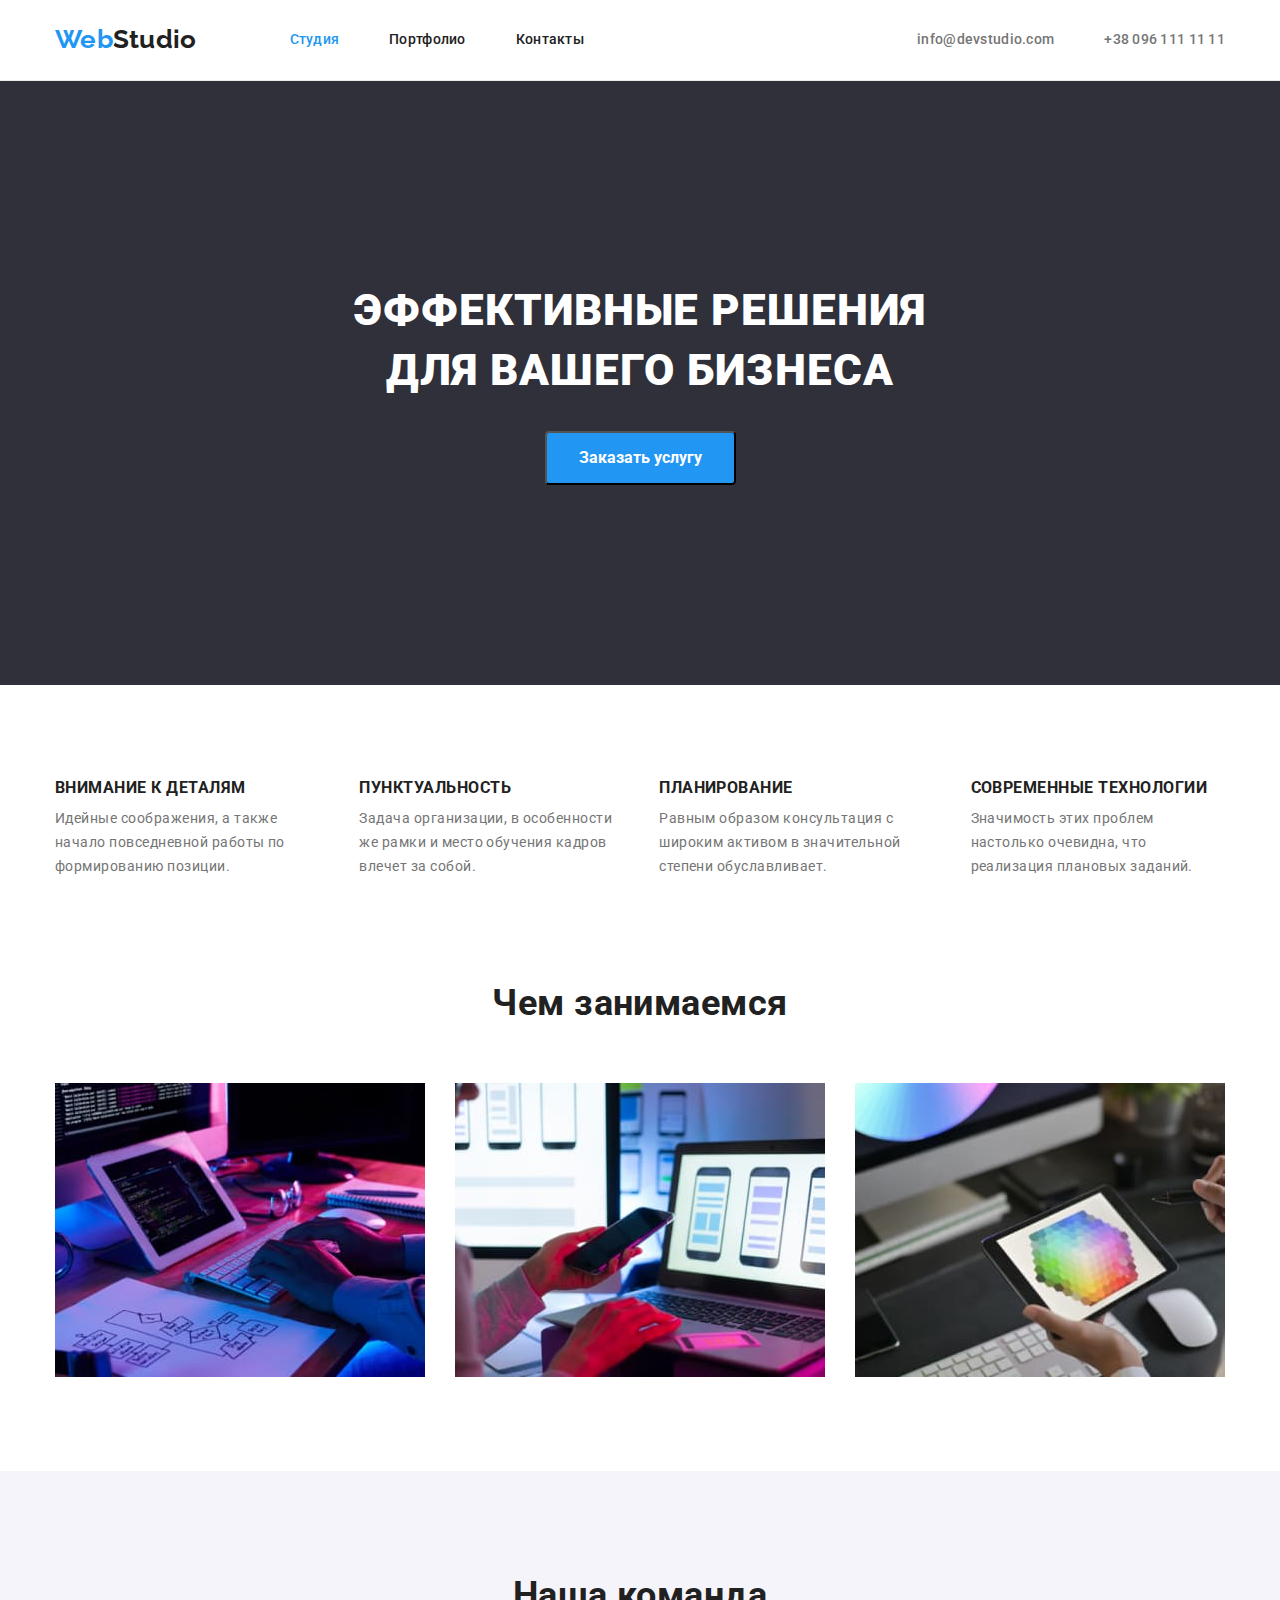
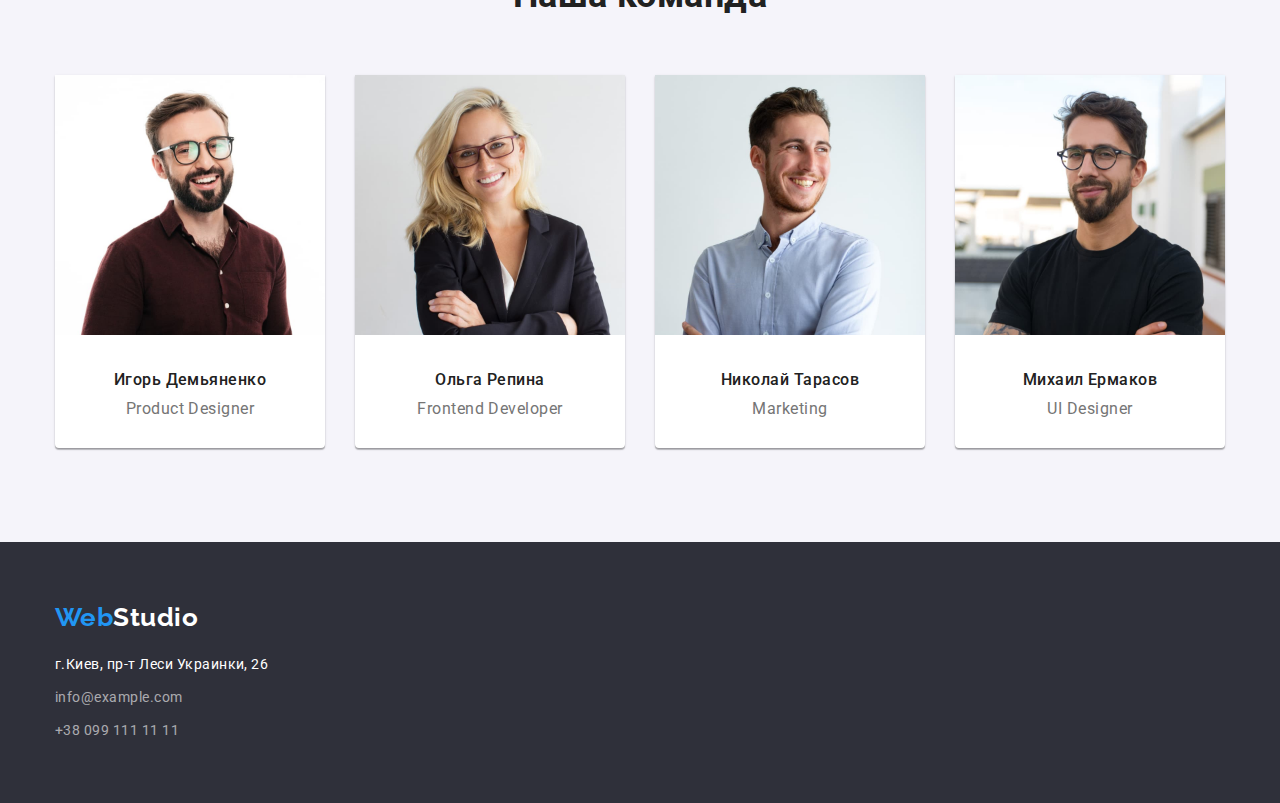
==== index.html @ fd23cfc8 "разметка с дз№3" ====
<!DOCTYPE html>
<html lang="ru">
  <head>
    <meta charset="UTF-8" />
    <meta http-equiv="X-UA-Compatible" content="IE=edge" />
    <meta name="viewport" content="width=device-width, initial-scale=1.0" />
    <title>WebStudio</title>
    <link rel="preconnect" href="https://fonts.googleapis.com" />
    <link rel="preconnect" href="https://fonts.gstatic.com" crossorigin />
    <link
      href="https://fonts.googleapis.com/css2?family=Raleway:wght@700&family=Roboto:wght@400;500;700;900&display=swap"
      rel="stylesheet"
    />
    <link
      rel="stylesheet"
      href="https://cdnjs.cloudflare.com/ajax/libs/modern-normalize/1.0.0/modern-normalize.min.css"
    />
    <link rel="stylesheet" href="./css/styles.css" />
  </head>
  <body>
    <!-- Шапка страницы -->

    <header class="header">
      <div class="container">
        <a class="logo" href="./index.html"><span class="logo-web">Web</span>Studio</a>
        <nav class="site-nav">
          <ul class="flex-list list">
            <li class="site-nav-item">
              <a class="site-nav-link current" href="./index.html">Студия</a>
            </li>
            <li class="site-nav-item">
              <a class="site-nav-link" href="./portfolio.html">Портфолио</a>
            </li>
            <li class="site-nav-item">
              <a class="site-nav-link" href="./contacts.html">Контакты</a>
            </li>
          </ul>
        </nav>
        <ul class="contacts flex-list list">
          <li class="header-contact-item">
            <a class="header-mail" href="mailto:info@devstudio.com">info@devstudio.com</a>
          </li>
          <li class="header-contact-item">
            <a class="header-telephone" href="tel:+380961111111">+38 096 111 11 11</a>
          </li>
        </ul>
      </div>
    </header>

    <!-- Уникальный контент страницы -->
    <main>
      <section class="hero">
        <h1 class="hero-title">Эффективные решения для вашего бизнеса</h1>
        <button class="hero-button" type="button">Заказать услугу</button>
      </section>
      <!-- О компании -->
      <section class="about">
        <div class="container">
          <h2 class="visually-hidden"></h2>
          <ul class="flex-list list">
            <li class="about-item">
              <h3 class="about-title">Внимание к деталям</h3>
              <p class="about-text">
                Идейные соображения, а также начало повседневной работы по формированию позиции.
              </p>
            </li>
            <li class="about-item">
              <h3 class="about-title">Пунктуальность</h3>
              <p class="about-text">
                Задача организации, в особенности же рамки и место обучения кадров влечет за собой.
              </p>
            </li>
            <li class="about-item">
              <h3 class="about-title">Планирование</h3>
              <p class="about-text">
                Равным образом консультация с широким активом в значительной степени обуславливает.
              </p>
            </li>
            <li class="about-item">
              <h3 class="about-title">Современные технологии</h3>
              <p class="about-text">
                Значимость этих проблем настолько очевидна, что реализация плановых заданий.
              </p>
            </li>
          </ul>
        </div>
      </section>
      <!-- Галерея -->
      <section class="galery">
        <div class="container">
          <h2 class="galery-title">Чем занимаемся</h2>
          <ul class="flex-list list">
            <li class="galery-item">
              <img src="./images/1.jpg" alt="Фото написания кода" width="370" />
            </li>
            <li class="galery-item">
              <img src="./images/2.jpg" alt="Фото кросплатформенной оптимизации кода" width="370" />
            </li>
            <li class="galery-item">
              <img src="./images/3.jpg" alt="Фото красочного продукта" width="370" />
            </li>
          </ul>
        </div>
      </section>
      <!-- Команда -->
      <section class="team">
        <div class="container">
          <h2 class="team-title">Наша команда</h2>
          <ul class="flex-list list">
            <li class="team-item">
              <div class="team-container">
                <img
                  class="team-photo"
                  src="./images/4.jpg"
                  alt="Фото Игоря Демьяненко"
                  width="270"
                />
                <h3 class="team-person">Игорь Демьяненко</h3>
                <p class="team-position">Product Designer</p>
              </div>
            </li>
            <li class="team-item">
              <div class="team-container">
                <img class="team-photo" src="./images/5.jpg" alt="Фото Ольги Репиной" width="270" />
                <h3 class="team-person">Ольга Репина</h3>
                <p class="team-position">Frontend Developer</p>
              </div>
            </li>
            <li class="team-item">
              <div class="team-container">
                <img
                  class="team-photo"
                  src="./images/6.jpg"
                  alt="Фото Николая Тарасова"
                  width="270"
                />
                <h3 class="team-person">Николай Тарасов</h3>
                <p class="team-position">Marketing</p>
              </div>
            </li>
            <li class="team-item">
              <div class="team-container">
                <img
                  class="team-photo"
                  src="./images/7.jpg"
                  alt="Фото Михаила Ермакова"
                  width="270"
                />
                <h3 class="team-person">Михаил Ермаков</h3>
                <p class="team-position">UI Designer</p>
              </div>
            </li>
          </ul>
        </div>
      </section>
    </main>
    <!-- Подвал -->
    <footer class="footer">
      <div class="container">
        <a class="logo" href="./index.html"
          ><span class="logo-web">Web</span><span class="logo-footer">Studio</span></a
        >
        <address class="address">
          <p class="location">г.Киев, пр-т Леси Украинки, 26</p>
          <ul class="list">
            <li><a class="footer-mail" href="maialto:info@example.com">info@example.com</a></li>
            <li><a class="footer-telephone" href="tel:+380991111111">+38 099 111 11 11</a></li>
          </ul>
        </address>
      </div>
    </footer>
  </body>
</html>
---- css/styles.css ----
:root {
  --primary-background-color: #ffffff;
  --header-border-color: #ececec;
  --team-background-color: #f5f4fa;
  --hero-color: #2f303a;
  --hero-text-color: #ffffff;
  --hero-button-hover-color: #188ce8;
  --primary-text-color: #212121;
  --secondary-text-color: #757575;
  --action-color: #2196f3;
  --footer-background-color: #2f303a;
  --footer-text-color: #ffffff;
  --footer-contacts-color: rgba(255, 255, 255, 0.6);
  --nav-button-backgroud-color: #f5f4fa;
  --page-nav-shadow-set: 0px 3px 1px rgba(0, 0, 0, 0.1), 0px 1px 2px rgba(0, 0, 0, 0.08),
    0px 2px 2px rgba(0, 0, 0, 0.12);
  --projects-border-color: #eeeeee;
}

/* сброс стилей */
h1,
h2,
h3,
p {
  margin: 0;
}

/* дополнительные общие стили */
.list {
  list-style: none;
  padding: 0;
  margin: 0;
}

.flex-list {
  display: flex;
}

body {
  color: var(--primary-text-color);
  background-color: var(--primary-background-color);
  font-family: "Roboto", sans-serif;
  letter-spacing: 0.03em;
}

/* основной контейнер */
.container {
  width: 1200px;
  padding: 0 15px;
  margin: 0 auto;
}

/* оформление шапки */
.header {
  align-items: center;
  border-bottom: 1px solid var(--header-border-color);
  font-weight: 500;
  font-size: 14px;
  line-height: 1.14;
  letter-spacing: 0.02em;
}

.header .container {
  display: flex;
}

.header .logo {
  display: block;
  padding: 24px 0 25px 0;
  margin-right: 93px;
}
.logo {
  color: var(--primary-text-color);
  font-family: "Raleway", sans-serif;
  font-weight: 700;
  font-size: 26px;
  line-height: 1.19;
  text-decoration: none;
}
.logo-web {
  color: var(--action-color);
}

.site-nav-link {
  display: block;
  padding: 32px 0;
  color: var(--primary-text-color);
  text-decoration: none;
}
.site-nav-item:not(:last-child) {
  margin-right: 50px;
}

.site-nav-link:hover,
.site-nav-link:focus {
  color: var(--action-color);
}

.contacts.list {
  margin-left: auto;
}

.header-contact-item:first-of-type {
  margin-right: 50px;
}
.header-mail,
.header-telephone {
  display: block;
  padding: 32px 0;
  color: var(--secondary-text-color);
  text-decoration: none;
}
.header-mail:hover,
.header-telephone:hover,
.header-mail:focus,
.header-telephone:focus {
  color: var(--action-color);
}

.site-nav .current {
  color: var(--action-color);
}

/* оформление подвала */
.footer {
  padding: 60px 0;
  background-color: var(--footer-background-color);
  font-weight: 400;
  font-size: 14px;
  line-height: 1.71;
  color: var(--footer-text-color);
}

.address {
  display: block;
  font-style: normal;
}

.footer .logo {
  display: block;
  margin-bottom: 20px;
}

.logo-footer {
  color: var(--footer-text-color);
}

.location {
  margin-bottom: 9px;
  color: var(--footer-text-color);
}

.footer li:not(:last-child) {
  margin-bottom: 9px;
}

.footer-mail,
.footer-telephone {
  display: block;
  color: var(--footer-contacts-color);
  text-decoration: none;
}
.footer-mail:hover,
.footer-telephone:hover,
.footer-mail:focus,
.footer-telephone:focus {
  color: var(--action-color);
}

/* оформление студии */
.hero {
  padding: 200px 0;
  text-align: center;
  background-color: var(--hero-color);
  letter-spacing: 0.06em;
}
.hero-title {
  width: 670px;
  margin: 0 auto 30px auto;
  font-weight: 900;
  font-size: 44px;
  line-height: 1.36;
  text-transform: uppercase;
  color: var(--hero-text-color);
}
.hero-button {
  padding: 10px 32px;
  border-radius: 4px;
  font-family: inherit;
  font-weight: 700;
  font-size: 16px;
  line-height: 1.88;
  color: var(--hero-text-color);
  background-color: var(--action-color);
}
.hero-button:hover,
.hero-button:focus {
  background-color: var(--hero-button-hover-color);
}

.about {
  font-size: 14px;
  line-height: 1.14;
  padding: 94px 0;
}

.about-item:not(:last-child) {
  margin-right: 30px;
}

.about-title {
  margin-bottom: 10px;
  text-transform: uppercase;
}
.about-text {
  font-size: 14px;
  line-height: 1.71;
  color: var(--secondary-text-color);
}

.galery {
  padding-bottom: 94px;
}

.galery-title {
  margin-bottom: 50px;
  font-size: 36px;
  line-height: 1.67;
  text-align: center;
}
.galery-item:not(:last-child) {
  margin-right: 30px;
}
.galery img {
  display: block;
  max-width: 100%;
}

.team {
  padding: 94px 0;
  background-color: var(--team-background-color);
}

.team-title {
  margin-bottom: 50px;
  font-size: 36px;
  line-height: 1.67;
  text-align: center;
}

.team-container {
  padding-bottom: 30px;
  box-shadow: 0px 1px 3px rgba(0, 0, 0, 0.12), 0px 1px 1px rgba(0, 0, 0, 0.14),
    0px 2px 1px rgba(0, 0, 0, 0.2);
  border-radius: 0px 0px 4px 4px;
  background-color: var(--primary-background-color);
}
.team-item:not(:last-child) {
  margin-right: 30px;
}
.team-photo {
  margin-bottom: 30px;
}
.team-person {
  margin-bottom: 10px;
  font-weight: 500;
  font-size: 16px;
  line-height: 1.19;
  text-align: center;
}
.team-position {
  font-size: 16px;
  line-height: 1.19;
  text-align: center;
  color: var(--secondary-text-color);
}

/* оформление портфолио */
.visually-hidden {
  position: absolute;
  white-space: nowrap;
  width: 1px;
  height: 1px;
  overflow: hidden;
  border: 0;
  padding: 0;
  clip: rect(0 0 0 0);
  clip-path: inset(50%);
  margin: -1px;
}

.portfolio-filter {
  padding: 94px 0;
}

.page-nav.list {
  justify-content: center;
  margin-bottom: 50px;
}
.page-nav-item:not(:last-child) {
  margin-right: 8px;
}

.page-nav .button {
  padding: 6px 22px;
  height: 38px;
  border-radius: 4px;
  font-family: inherit;
  font-weight: 500;
  font-size: 16px;
  line-height: 1.63;
  background-color: var(--nav-button-backgroud-color);
  text-align: center;
  border: none;
  cursor: pointer;
}
.page-nav .button:hover,
.page-nav .button:focus {
  box-shadow: var(--page-nav-shadow-set);
  background-color: var(--action-color);
  color: var(--primary-background-color);
}
.page-nav .current {
  box-shadow: var(--page-nav-shadow-set);
  background-color: var(--action-color);
  color: var(--primary-background-color);
}

.projects.list {
  flex-wrap: wrap;
  margin-top: -30px;
  margin-left: -30px;
}
.projects-item {
  flex-basis: calc(100% / 3 - 30px);
  margin-left: 30px;
  margin-top: 30px;
  outline: 1px solid var(--projects-border-color);
}

.projects-description {
  padding: 20px 20px;
}

.projects-title {
  font-size: 18px;
  line-height: 2;
  letter-spacing: 0.06em;
}
.projects-text {
  margin-top: 4px;
  font-size: 16px;
  line-height: 1.88;
  color: var(--secondary-text-color);
}
.projects-image {
  display: block;
  width: 100%;
}
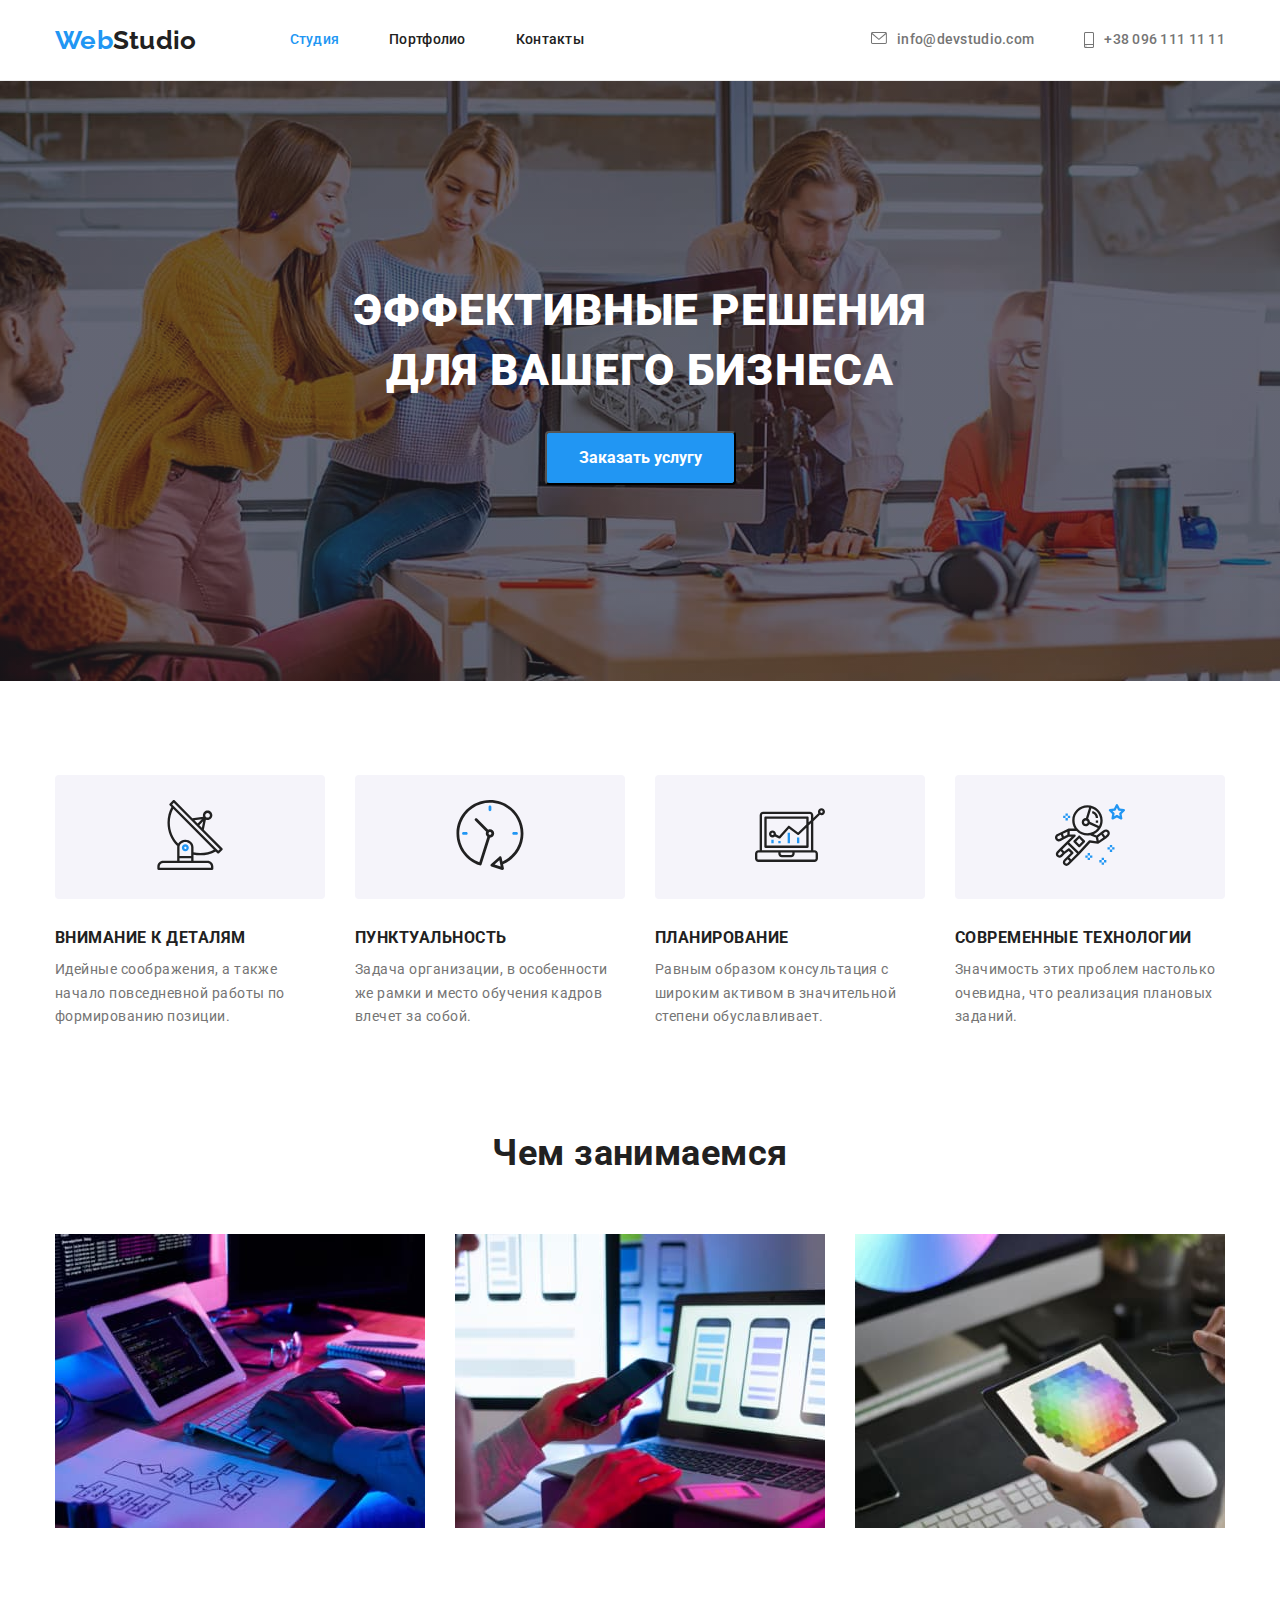
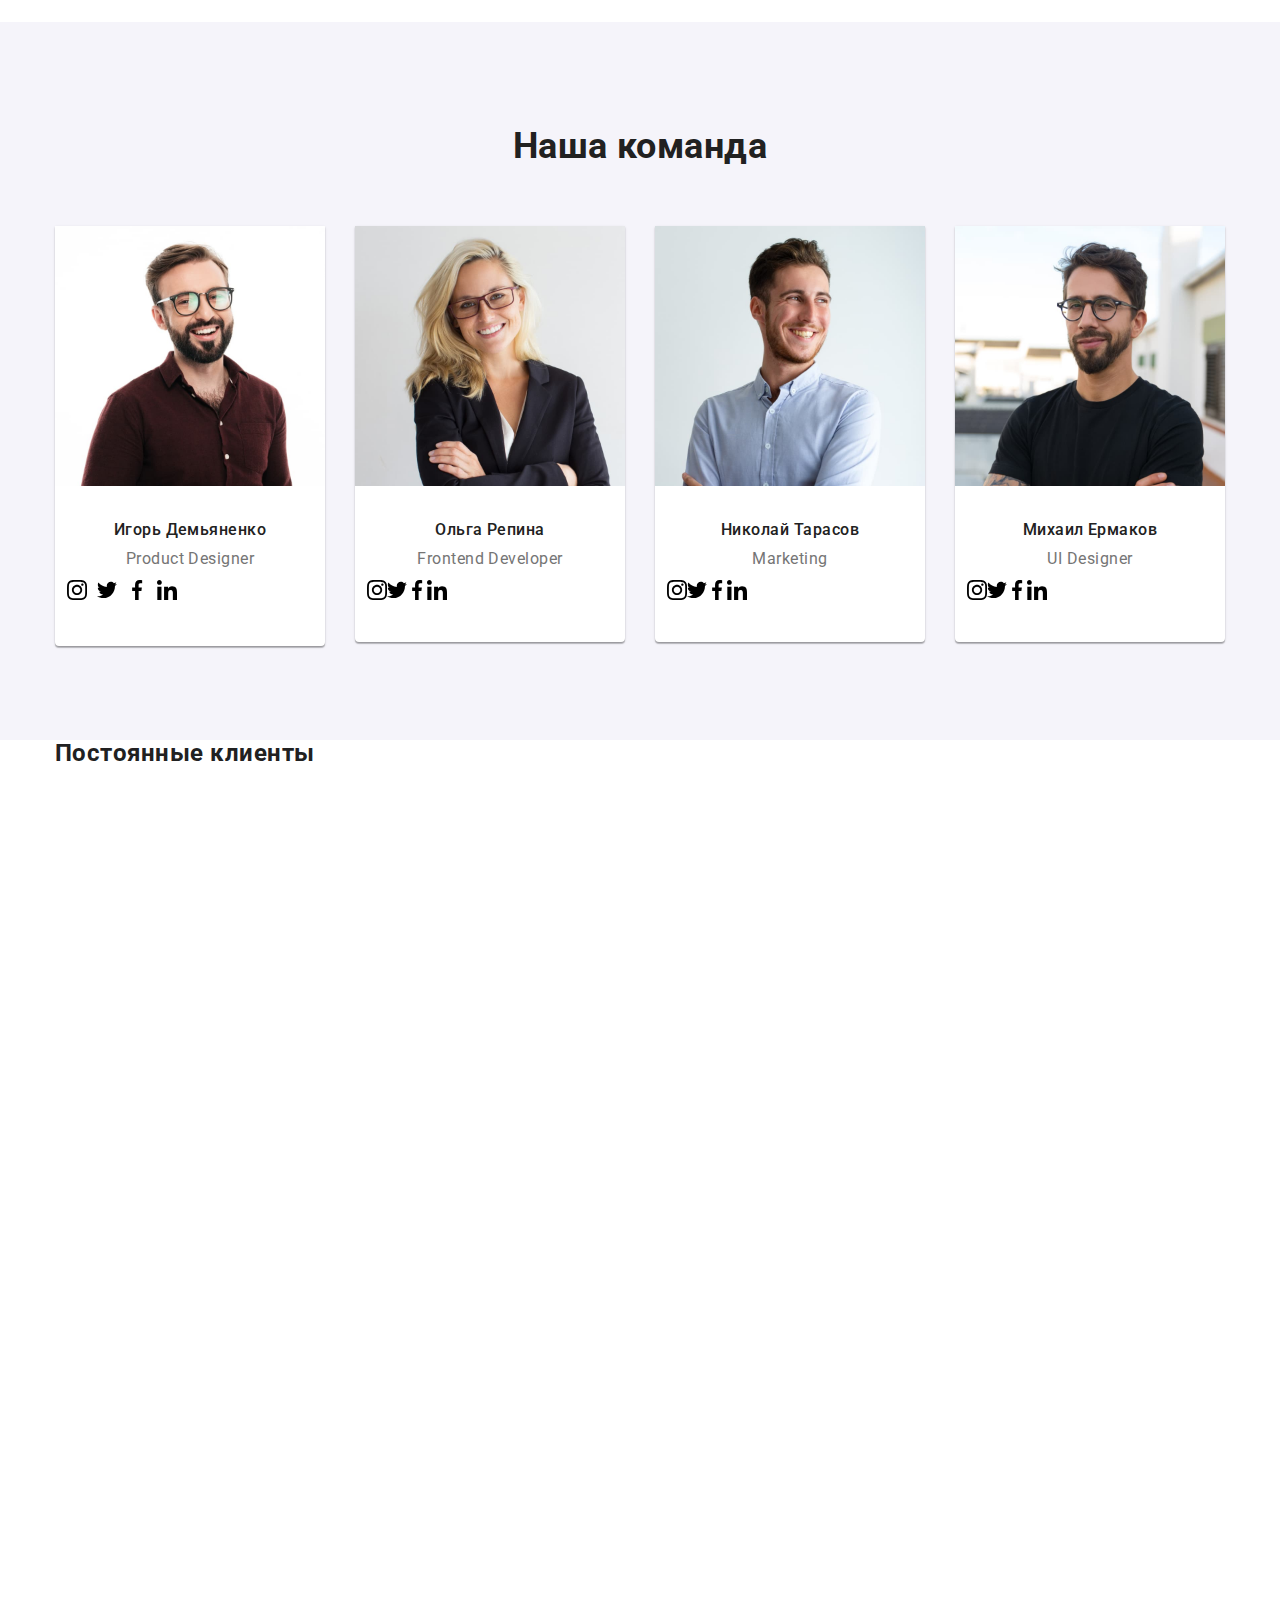
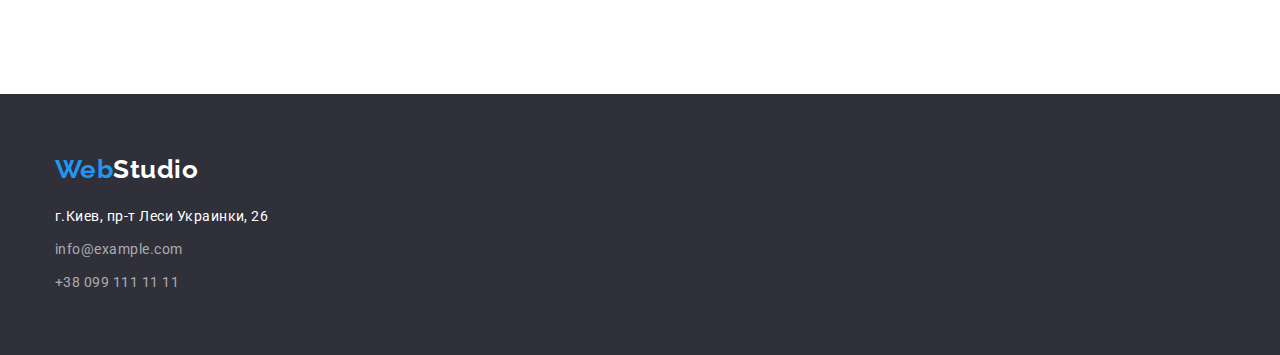
==== commit 1760cc6a: "в процессе" ====
--- a/index.html
+++ b/index.html
@@ -22,26 +22,36 @@
 
     <header class="header">
       <div class="container">
-        <a class="logo" href="./index.html"><span class="logo-web">Web</span>Studio</a>
+        <a class="logo link" href="./index.html"><span class="logo-web">Web</span>Studio</a>
         <nav class="site-nav">
           <ul class="flex-list list">
             <li class="site-nav-item">
-              <a class="site-nav-link current" href="./index.html">Студия</a>
+              <a class="site-nav-link current link" href="./index.html">Студия</a>
             </li>
             <li class="site-nav-item">
-              <a class="site-nav-link" href="./portfolio.html">Портфолио</a>
+              <a class="site-nav-link link" href="./portfolio.html">Портфолио</a>
             </li>
             <li class="site-nav-item">
-              <a class="site-nav-link" href="./contacts.html">Контакты</a>
+              <a class="site-nav-link link" href="./contacts.html">Контакты</a>
             </li>
           </ul>
         </nav>
         <ul class="contacts flex-list list">
-          <li class="header-contact-item">
-            <a class="header-mail" href="mailto:info@devstudio.com">info@devstudio.com</a>
+          <li class="header-contact-item flex-list">
+            <a class="header-mail link" href="mailto:info@devstudio.com">
+              <svg class="mail-icon" width="16px" height="12px">
+                <use href="./images/icons.svg#envelope"></use>
+              </svg>
+              info@devstudio.com</a
+            >
           </li>
-          <li class="header-contact-item">
-            <a class="header-telephone" href="tel:+380961111111">+38 096 111 11 11</a>
+          <li class="header-contact-item flex-list">
+            <a class="header-telephone link" href="tel:+380961111111">
+              <svg class="phone-icon" width="10px" height="16px">
+                <use href="./images/icons.svg#smartphone"></use>
+              </svg>
+              +38 096 111 11 11</a
+            >
           </li>
         </ul>
       </div>
@@ -49,7 +59,7 @@
 
     <!-- Уникальный контент страницы -->
     <main>
-      <section class="hero">
+      <section class="hero overlay">
         <h1 class="hero-title">Эффективные решения для вашего бизнеса</h1>
         <button class="hero-button" type="button">Заказать услугу</button>
       </section>
@@ -59,24 +69,44 @@
           <h2 class="visually-hidden"></h2>
           <ul class="flex-list list">
             <li class="about-item">
+              <div class="about-icon-wrap">
+                <svg class="about-icon" width="70px" height="70px">
+                  <use href="./images/icons.svg#antenna"></use>
+                </svg>
+              </div>
               <h3 class="about-title">Внимание к деталям</h3>
               <p class="about-text">
                 Идейные соображения, а также начало повседневной работы по формированию позиции.
               </p>
             </li>
             <li class="about-item">
+              <div class="about-icon-wrap">
+                <svg class="about-icon" width="70px" height="70px">
+                  <use href="./images/icons.svg#clock"></use>
+                </svg>
+              </div>
               <h3 class="about-title">Пунктуальность</h3>
               <p class="about-text">
                 Задача организации, в особенности же рамки и место обучения кадров влечет за собой.
               </p>
             </li>
             <li class="about-item">
+              <div class="about-icon-wrap">
+                <svg class="about-icon" width="70px" height="70px">
+                  <use href="./images/icons.svg#diagram"></use>
+                </svg>
+              </div>
               <h3 class="about-title">Планирование</h3>
               <p class="about-text">
                 Равным образом консультация с широким активом в значительной степени обуславливает.
               </p>
             </li>
             <li class="about-item">
+              <div class="about-icon-wrap">
+                <svg class="about-icon" width="70px" height="70px">
+                  <use href="./images/icons.svg#astronaut"></use>
+                </svg>
+              </div>
               <h3 class="about-title">Современные технологии</h3>
               <p class="about-text">
                 Значимость этих проблем настолько очевидна, что реализация плановых заданий.
@@ -117,6 +147,28 @@
                 />
                 <h3 class="team-person">Игорь Демьяненко</h3>
                 <p class="team-position">Product Designer</p>
+                <div class="social-links">
+                  <a class="link" href="">
+                    <svg class="social-icon" width="20px" height="20px">
+                      <use href="./images/icons.svg#instagram"></use>
+                    </svg>
+                  </a>
+                  <a class="link" href="">
+                    <svg class="social-icon" width="20px" height="20px">
+                      <use href="./images/icons.svg#twitter"></use>
+                    </svg>
+                  </a>
+                  <a class="link" href="">
+                    <svg class="social-icon" width="20px" height="20px">
+                      <use href="./images/icons.svg#facebook"></use>
+                    </svg>
+                  </a>
+                  <a class="link" href="">
+                    <svg class="social-icon" width="20px" height="20px">
+                      <use href="./images/icons.svg#linkedin"></use>
+                    </svg>
+                  </a>
+                </div>
               </div>
             </li>
             <li class="team-item">
@@ -124,6 +176,20 @@
                 <img class="team-photo" src="./images/5.jpg" alt="Фото Ольги Репиной" width="270" />
                 <h3 class="team-person">Ольга Репина</h3>
                 <p class="team-position">Frontend Developer</p>
+                <div class="social-links">
+                  <svg class="social-icon" width="20px" height="20px">
+                    <use href="./images/icons.svg#instagram"></use>
+                  </svg>
+                  <svg class="social-icon" width="20px" height="20px">
+                    <use href="./images/icons.svg#twitter"></use>
+                  </svg>
+                  <svg class="social-icon" width="20px" height="20px">
+                    <use href="./images/icons.svg#facebook"></use>
+                  </svg>
+                  <svg class="social-icon" width="20px" height="20px">
+                    <use href="./images/icons.svg#linkedin"></use>
+                  </svg>
+                </div>
               </div>
             </li>
             <li class="team-item">
@@ -136,6 +202,20 @@
                 />
                 <h3 class="team-person">Николай Тарасов</h3>
                 <p class="team-position">Marketing</p>
+                <div class="social-links">
+                  <svg class="social-icon" width="20px" height="20px">
+                    <use href="./images/icons.svg#instagram"></use>
+                  </svg>
+                  <svg class="social-icon" width="20px" height="20px">
+                    <use href="./images/icons.svg#twitter"></use>
+                  </svg>
+                  <svg class="social-icon" width="20px" height="20px">
+                    <use href="./images/icons.svg#facebook"></use>
+                  </svg>
+                  <svg class="social-icon" width="20px" height="20px">
+                    <use href="./images/icons.svg#linkedin"></use>
+                  </svg>
+                </div>
               </div>
             </li>
             <li class="team-item">
@@ -148,7 +228,58 @@
                 />
                 <h3 class="team-person">Михаил Ермаков</h3>
                 <p class="team-position">UI Designer</p>
-              </div>
+                <div class="social-links">
+                  <svg class="social-icon" width="20px" height="20px">
+                    <use href="./images/icons.svg#instagram"></use>
+                  </svg>
+                  <svg class="social-icon" width="20px" height="20px">
+                    <use href="./images/icons.svg#twitter"></use>
+                  </svg>
+                  <svg class="social-icon" width="20px" height="20px">
+                    <use href="./images/icons.svg#facebook"></use>
+                  </svg>
+                  <svg class="social-icon" width="20px" height="20px">
+                    <use href="./images/icons.svg#linkedin"></use>
+                  </svg>
+                </div>
+              </div>
+            </li>
+          </ul>
+        </div>
+      </section>
+      <section class="clients">
+        <div class="container">
+          <h2 class="clients-title">Постоянные клиенты</h2>
+          <ul class="clients-list list">
+            <li class="clients-item">
+              <svg class="clients-icon">
+                <use href="./images/icons.svg"></use>
+              </svg>
+            </li>
+            <li class="clients-item">
+              <svg class="clients-icon">
+                <use href="./images/icons.svg"></use>
+              </svg>
+            </li>
+            <li class="clients-item">
+              <svg class="clients-icon">
+                <use href="./images/icons.svg"></use>
+              </svg>
+            </li>
+            <li class="clients-item">
+              <svg class="clients-icon">
+                <use href="./images/icons.svg"></use>
+              </svg>
+            </li>
+            <li class="clients-item">
+              <svg class="clients-icon">
+                <use href="./images/icons.svg"></use>
+              </svg>
+            </li>
+            <li class="clients-item">
+              <svg class="clients-icon">
+                <use href="./images/icons.svg"></use>
+              </svg>
             </li>
           </ul>
         </div>
@@ -157,14 +288,16 @@
     <!-- Подвал -->
     <footer class="footer">
       <div class="container">
-        <a class="logo" href="./index.html"
+        <a class="logo link" href="./index.html"
           ><span class="logo-web">Web</span><span class="logo-footer">Studio</span></a
         >
         <address class="address">
           <p class="location">г.Киев, пр-т Леси Украинки, 26</p>
           <ul class="list">
-            <li><a class="footer-mail" href="maialto:info@example.com">info@example.com</a></li>
-            <li><a class="footer-telephone" href="tel:+380991111111">+38 099 111 11 11</a></li>
+            <li>
+              <a class="footer-mail link" href="maialto:info@example.com">info@example.com</a>
+            </li>
+            <li><a class="footer-telephone link" href="tel:+380991111111">+38 099 111 11 11</a></li>
           </ul>
         </address>
       </div>
--- a/css/styles.css
+++ b/css/styles.css
@@ -3,6 +3,7 @@
   --header-border-color: #ececec;
   --team-background-color: #f5f4fa;
   --hero-color: #2f303a;
+  --hero-overlay-color: rgba(47, 48, 58, 0.4);
   --hero-text-color: #ffffff;
   --hero-button-hover-color: #188ce8;
   --primary-text-color: #212121;
@@ -14,7 +15,11 @@
   --nav-button-backgroud-color: #f5f4fa;
   --page-nav-shadow-set: 0px 3px 1px rgba(0, 0, 0, 0.1), 0px 1px 2px rgba(0, 0, 0, 0.08),
     0px 2px 2px rgba(0, 0, 0, 0.12);
+  --portfolio-shadow-set: 0px 1px 1px rgba(0, 0, 0, 0.12), 0px 4px 4px rgba(0, 0, 0, 0.06),
+    1px 4px 6px rgba(0, 0, 0, 0.16);
   --projects-border-color: #eeeeee;
+  --team-shadow-set: 0px 1px 3px rgba(0, 0, 0, 0.12), 0px 1px 1px rgba(0, 0, 0, 0.14),
+    0px 2px 1px rgba(0, 0, 0, 0.2);
 }
 
 /* сброс стилей */
@@ -34,6 +39,18 @@
 
 .flex-list {
   display: flex;
+}
+
+.link {
+  text-decoration: none;
+}
+
+.social-links {
+  display: flex;
+  padding: 12px;
+}
+.social-links > .link:not(:last-child) {
+  margin-right: 10px;
 }
 
 body {
@@ -62,11 +79,11 @@
 
 .header .container {
   display: flex;
+  align-items: center;
 }
 
 .header .logo {
   display: block;
-  padding: 24px 0 25px 0;
   margin-right: 93px;
 }
 .logo {
@@ -75,7 +92,6 @@
   font-weight: 700;
   font-size: 26px;
   line-height: 1.19;
-  text-decoration: none;
 }
 .logo-web {
   color: var(--action-color);
@@ -85,7 +101,6 @@
   display: block;
   padding: 32px 0;
   color: var(--primary-text-color);
-  text-decoration: none;
 }
 .site-nav-item:not(:last-child) {
   margin-right: 50px;
@@ -98,6 +113,7 @@
 
 .contacts.list {
   margin-left: auto;
+  display: flex;
 }
 
 .header-contact-item:first-of-type {
@@ -105,16 +121,25 @@
 }
 .header-mail,
 .header-telephone {
-  display: block;
+  display: flex;
   padding: 32px 0;
   color: var(--secondary-text-color);
-  text-decoration: none;
-}
+}
+
 .header-mail:hover,
 .header-telephone:hover,
 .header-mail:focus,
 .header-telephone:focus {
   color: var(--action-color);
+  fill: var(--action-color);
+}
+.mail-icon {
+  margin-right: 10px;
+  fill: var(--secondary-text-color);
+}
+.phone-icon {
+  margin-right: 10px;
+  fill: var(--secondary-text-color);
 }
 
 .site-nav .current {
@@ -158,7 +183,6 @@
 .footer-telephone {
   display: block;
   color: var(--footer-contacts-color);
-  text-decoration: none;
 }
 .footer-mail:hover,
 .footer-telephone:hover,
@@ -174,6 +198,17 @@
   background-color: var(--hero-color);
   letter-spacing: 0.06em;
 }
+
+.overlay {
+  max-width: 1600px;
+  height: 600px;
+  background-image: linear-gradient(to top, var(--hero-overlay-color), var(--hero-overlay-color)),
+    url(../images/hero-img.jpg);
+  background-repeat: no-repeat;
+  background-size: cover;
+  background-position: center;
+}
+
 .hero-title {
   width: 670px;
   margin: 0 auto 30px auto;
@@ -208,6 +243,12 @@
   margin-right: 30px;
 }
 
+.about-icon-wrap {
+  padding: 25px 100px;
+  background-color: var(--nav-button-backgroud-color);
+  border-radius: 4px;
+  margin-bottom: 30px;
+}
 .about-title {
   margin-bottom: 10px;
   text-transform: uppercase;
@@ -250,10 +291,9 @@
 
 .team-container {
   padding-bottom: 30px;
-  box-shadow: 0px 1px 3px rgba(0, 0, 0, 0.12), 0px 1px 1px rgba(0, 0, 0, 0.14),
-    0px 2px 1px rgba(0, 0, 0, 0.2);
   border-radius: 0px 0px 4px 4px;
   background-color: var(--primary-background-color);
+  box-shadow: var(--team-shadow-set);
 }
 .team-item:not(:last-child) {
   margin-right: 30px;
@@ -273,6 +313,10 @@
   line-height: 1.19;
   text-align: center;
   color: var(--secondary-text-color);
+}
+
+.social-links .link {
+  display: block;
 }
 
 /* оформление портфолио */
@@ -337,6 +381,10 @@
   margin-top: 30px;
   outline: 1px solid var(--projects-border-color);
 }
+.projects-item:hover,
+.projects-item:focus {
+  box-shadow: var(--portfolio-shadow-set);
+}
 
 .projects-description {
   padding: 20px 20px;
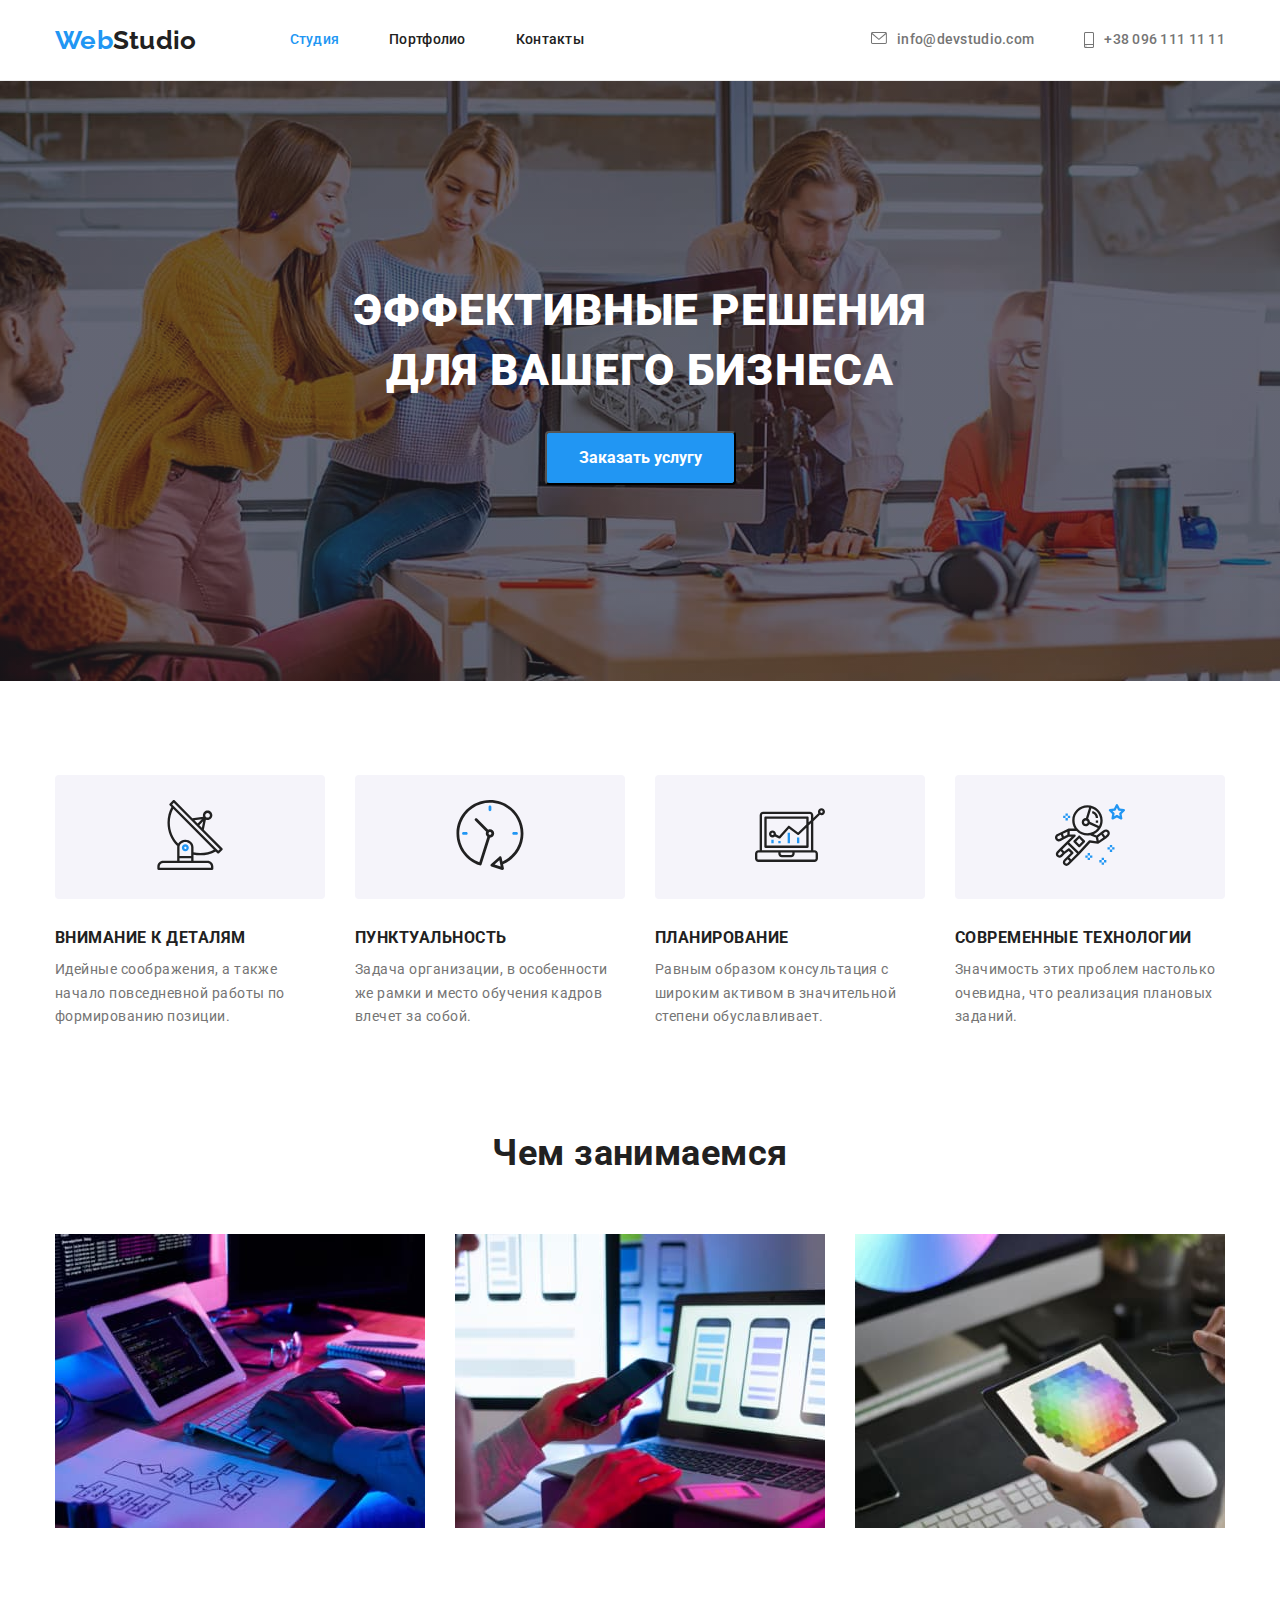
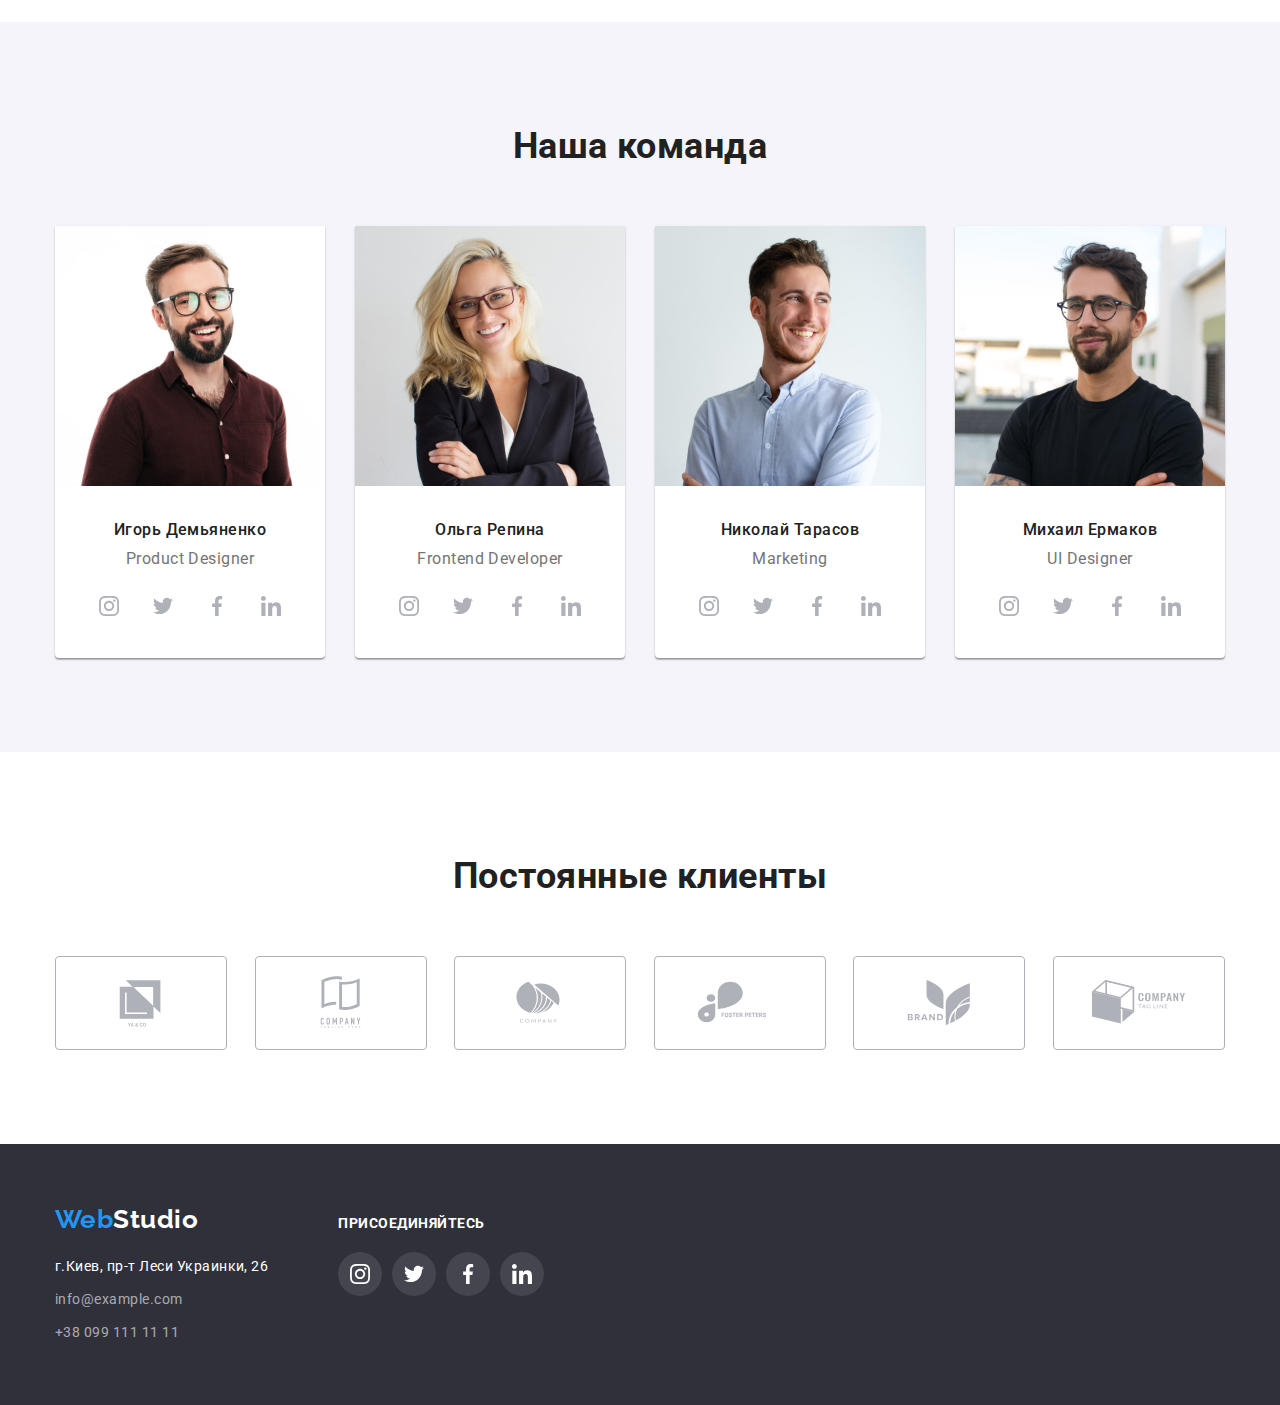
==== commit 74fa4918: "пора бы поспать)" ====
--- a/index.html
+++ b/index.html
@@ -147,23 +147,23 @@
                 />
                 <h3 class="team-person">Игорь Демьяненко</h3>
                 <p class="team-position">Product Designer</p>
-                <div class="social-links">
-                  <a class="link" href="">
+                <div class="socials">
+                  <a class="social-link link" href="">
                     <svg class="social-icon" width="20px" height="20px">
                       <use href="./images/icons.svg#instagram"></use>
                     </svg>
                   </a>
-                  <a class="link" href="">
+                  <a class="social-link link" href="">
                     <svg class="social-icon" width="20px" height="20px">
                       <use href="./images/icons.svg#twitter"></use>
                     </svg>
                   </a>
-                  <a class="link" href="">
+                  <a class="social-link link" href="">
                     <svg class="social-icon" width="20px" height="20px">
                       <use href="./images/icons.svg#facebook"></use>
                     </svg>
                   </a>
-                  <a class="link" href="">
+                  <a class="social-link link" href="">
                     <svg class="social-icon" width="20px" height="20px">
                       <use href="./images/icons.svg#linkedin"></use>
                     </svg>
@@ -176,19 +176,27 @@
                 <img class="team-photo" src="./images/5.jpg" alt="Фото Ольги Репиной" width="270" />
                 <h3 class="team-person">Ольга Репина</h3>
                 <p class="team-position">Frontend Developer</p>
-                <div class="social-links">
-                  <svg class="social-icon" width="20px" height="20px">
-                    <use href="./images/icons.svg#instagram"></use>
-                  </svg>
-                  <svg class="social-icon" width="20px" height="20px">
-                    <use href="./images/icons.svg#twitter"></use>
-                  </svg>
-                  <svg class="social-icon" width="20px" height="20px">
-                    <use href="./images/icons.svg#facebook"></use>
-                  </svg>
-                  <svg class="social-icon" width="20px" height="20px">
-                    <use href="./images/icons.svg#linkedin"></use>
-                  </svg>
+                <div class="socials">
+                  <a class="social-link link" href="">
+                    <svg class="social-icon" width="20px" height="20px">
+                      <use href="./images/icons.svg#instagram"></use>
+                    </svg>
+                  </a>
+                  <a class="social-link link" href="">
+                    <svg class="social-icon" width="20px" height="20px">
+                      <use href="./images/icons.svg#twitter"></use>
+                    </svg>
+                  </a>
+                  <a class="social-link link" href="">
+                    <svg class="social-icon" width="20px" height="20px">
+                      <use href="./images/icons.svg#facebook"></use>
+                    </svg>
+                  </a>
+                  <a class="social-link link" href="">
+                    <svg class="social-icon" width="20px" height="20px">
+                      <use href="./images/icons.svg#linkedin"></use>
+                    </svg>
+                  </a>
                 </div>
               </div>
             </li>
@@ -202,19 +210,27 @@
                 />
                 <h3 class="team-person">Николай Тарасов</h3>
                 <p class="team-position">Marketing</p>
-                <div class="social-links">
-                  <svg class="social-icon" width="20px" height="20px">
-                    <use href="./images/icons.svg#instagram"></use>
-                  </svg>
-                  <svg class="social-icon" width="20px" height="20px">
-                    <use href="./images/icons.svg#twitter"></use>
-                  </svg>
-                  <svg class="social-icon" width="20px" height="20px">
-                    <use href="./images/icons.svg#facebook"></use>
-                  </svg>
-                  <svg class="social-icon" width="20px" height="20px">
-                    <use href="./images/icons.svg#linkedin"></use>
-                  </svg>
+                <div class="socials">
+                  <a class="social-link link" href="">
+                    <svg class="social-icon" width="20px" height="20px">
+                      <use href="./images/icons.svg#instagram"></use>
+                    </svg>
+                  </a>
+                  <a class="social-link link" href="">
+                    <svg class="social-icon" width="20px" height="20px">
+                      <use href="./images/icons.svg#twitter"></use>
+                    </svg>
+                  </a>
+                  <a class="social-link link" href="">
+                    <svg class="social-icon" width="20px" height="20px">
+                      <use href="./images/icons.svg#facebook"></use>
+                    </svg>
+                  </a>
+                  <a class="social-link link" href="">
+                    <svg class="social-icon" width="20px" height="20px">
+                      <use href="./images/icons.svg#linkedin"></use>
+                    </svg>
+                  </a>
                 </div>
               </div>
             </li>
@@ -228,21 +244,28 @@
                 />
                 <h3 class="team-person">Михаил Ермаков</h3>
                 <p class="team-position">UI Designer</p>
-                <div class="social-links">
-                  <svg class="social-icon" width="20px" height="20px">
-                    <use href="./images/icons.svg#instagram"></use>
-                  </svg>
-                  <svg class="social-icon" width="20px" height="20px">
-                    <use href="./images/icons.svg#twitter"></use>
-                  </svg>
-                  <svg class="social-icon" width="20px" height="20px">
-                    <use href="./images/icons.svg#facebook"></use>
-                  </svg>
-                  <svg class="social-icon" width="20px" height="20px">
-                    <use href="./images/icons.svg#linkedin"></use>
-                  </svg>
+                <div class="socials">
+                  <a class="social-link link" href="">
+                    <svg class="social-icon" width="20px" height="20px">
+                      <use href="./images/icons.svg#instagram"></use>
+                    </svg>
+                  </a>
+                  <a class="social-link link" href="">
+                    <svg class="social-icon" width="20px" height="20px">
+                      <use href="./images/icons.svg#twitter"></use>
+                    </svg>
+                  </a>
+                  <a class="social-link link" href="">
+                    <svg class="social-icon" width="20px" height="20px">
+                      <use href="./images/icons.svg#facebook"></use>
+                    </svg>
+                  </a>
+                  <a class="social-link link" href="">
+                    <svg class="social-icon" width="20px" height="20px">
+                      <use href="./images/icons.svg#linkedin"></use>
+                    </svg>
+                  </a>
                 </div>
-              </div>
             </li>
           </ul>
         </div>
@@ -252,33 +275,33 @@
           <h2 class="clients-title">Постоянные клиенты</h2>
           <ul class="clients-list list">
             <li class="clients-item">
-              <svg class="clients-icon">
-                <use href="./images/icons.svg"></use>
-              </svg>
-            </li>
-            <li class="clients-item">
-              <svg class="clients-icon">
-                <use href="./images/icons.svg"></use>
-              </svg>
-            </li>
-            <li class="clients-item">
-              <svg class="clients-icon">
-                <use href="./images/icons.svg"></use>
-              </svg>
-            </li>
-            <li class="clients-item">
-              <svg class="clients-icon">
-                <use href="./images/icons.svg"></use>
-              </svg>
-            </li>
-            <li class="clients-item">
-              <svg class="clients-icon">
-                <use href="./images/icons.svg"></use>
-              </svg>
-            </li>
-            <li class="clients-item">
-              <svg class="clients-icon">
-                <use href="./images/icons.svg"></use>
+              <svg class="clients-icon" width="106px" height="60px">
+                <use href="./images/icons.svg#logo1"></use>
+              </svg>
+            </li>
+            <li class="clients-item">
+              <svg class="clients-icon" width="106px" height="60px">
+                <use href="./images/icons.svg#logo2"></use>
+              </svg>
+            </li>
+            <li class="clients-item">
+              <svg class="clients-icon" width="106px" height="60px">
+                <use href="./images/icons.svg#logo3"></use>
+              </svg>
+            </li>
+            <li class="clients-item">
+              <svg class="clients-icon" width="106px" height="60px">
+                <use href="./images/icons.svg#logo4"></use>
+              </svg>
+            </li>
+            <li class="clients-item">
+              <svg class="clients-icon" width="106px" height="60px">
+                <use href="./images/icons.svg#logo5"></use>
+              </svg>
+            </li>
+            <li class="clients-item">
+              <svg class="clients-icon" width="106px" height="60px">
+                <use href="./images/icons.svg#logo6"></use>
               </svg>
             </li>
           </ul>
@@ -288,7 +311,8 @@
     <!-- Подвал -->
     <footer class="footer">
       <div class="container">
-        <a class="logo link" href="./index.html"
+        <div class="address-container">
+         <a class="logo link" href="./index.html"
           ><span class="logo-web">Web</span><span class="logo-footer">Studio</span></a
         >
         <address class="address">
@@ -300,6 +324,32 @@
             <li><a class="footer-telephone link" href="tel:+380991111111">+38 099 111 11 11</a></li>
           </ul>
         </address>
+        </div>
+        <div class="join">
+          <h2 class="join-title">присоединяйтесь</h2>
+            <div class="socials">
+            <a class="social-link link" href="">
+              <svg class="social-icon" width="20px" height="20px">
+                <use href="./images/icons.svg#instagram"></use>
+              </svg>
+            </a>
+            <a class="social-link link" href="">
+              <svg class="social-icon" width="20px" height="20px">
+                <use href="./images/icons.svg#twitter"></use>
+              </svg>
+            </a>
+            <a class="social-link link" href="">
+              <svg class="social-icon" width="20px" height="20px">
+                <use href="./images/icons.svg#facebook"></use>
+              </svg>
+            </a>
+            <a class="social-link link" href="">
+              <svg class="social-icon" width="20px" height="20px">
+                <use href="./images/icons.svg#linkedin"></use>
+              </svg>
+            </a>
+          </div>
+        </div>
       </div>
     </footer>
   </body>
--- a/css/styles.css
+++ b/css/styles.css
@@ -6,12 +6,15 @@
   --hero-overlay-color: rgba(47, 48, 58, 0.4);
   --hero-text-color: #ffffff;
   --hero-button-hover-color: #188ce8;
+  --svg-links-color: #afb1b8;
+  --link-shadow-set: 0px 4px 4px rgba(0, 0, 0, 0.25);
   --primary-text-color: #212121;
   --secondary-text-color: #757575;
   --action-color: #2196f3;
   --footer-background-color: #2f303a;
   --footer-text-color: #ffffff;
   --footer-contacts-color: rgba(255, 255, 255, 0.6);
+  --footer-link-color: rgba(255, 255, 255, 0.1);
   --nav-button-backgroud-color: #f5f4fa;
   --page-nav-shadow-set: 0px 3px 1px rgba(0, 0, 0, 0.1), 0px 1px 2px rgba(0, 0, 0, 0.08),
     0px 2px 2px rgba(0, 0, 0, 0.12);
@@ -45,11 +48,16 @@
   text-decoration: none;
 }
 
-.social-links {
+.socials {
+  display: flex;
+  justify-content: center;
+}
+.social-link {
   display: flex;
   padding: 12px;
-}
-.social-links > .link:not(:last-child) {
+  border-radius: 50%;
+}
+.social-link:not(:last-child) {
   margin-right: 10px;
 }
 
@@ -124,6 +132,7 @@
   display: flex;
   padding: 32px 0;
   color: var(--secondary-text-color);
+  fill: var(--secondary-text-color);
 }
 
 .header-mail:hover,
@@ -133,13 +142,9 @@
   color: var(--action-color);
   fill: var(--action-color);
 }
-.mail-icon {
-  margin-right: 10px;
-  fill: var(--secondary-text-color);
-}
+.mail-icon,
 .phone-icon {
   margin-right: 10px;
-  fill: var(--secondary-text-color);
 }
 
 .site-nav .current {
@@ -156,9 +161,17 @@
   color: var(--footer-text-color);
 }
 
+.footer .container {
+  display: flex;
+  align-items: baseline;
+}
+
 .address {
   display: block;
   font-style: normal;
+}
+.address-container {
+  margin-right: 70px;
 }
 
 .footer .logo {
@@ -191,6 +204,22 @@
   color: var(--action-color);
 }
 
+.join-title {
+  margin-bottom: 20px;
+  color: var(--footer-text-color);
+  font-size: 14px;
+  line-height: 1.14;
+  text-transform: uppercase;
+}
+.join .link {
+  border-radius: 50%;
+  fill: var(--primary-background-color);
+  background-color: var(--footer-link-color);
+}
+.join .link:hover,
+.join .link:focus {
+  background-color: var(--action-color);
+}
 /* оформление студии */
 .hero {
   padding: 200px 0;
@@ -309,14 +338,47 @@
   text-align: center;
 }
 .team-position {
+  margin-bottom: 16px;
   font-size: 16px;
   line-height: 1.19;
   text-align: center;
   color: var(--secondary-text-color);
 }
 
-.social-links .link {
-  display: block;
+.team .social-link {
+  fill: var(--svg-links-color);
+}
+
+.team .link:hover,
+.team .link:focus {
+  background-color: var(--action-color);
+  fill: var(--primary-background-color);
+}
+
+.clients {
+  padding: 94px 0;
+}
+.clients-title {
+  font-size: 36px;
+  line-height: 1.67;
+  text-align: center;
+  margin-bottom: 50px;
+}
+.clients-list {
+  display: flex;
+  justify-content: space-between;
+}
+.clients-item {
+  display: flex;
+  padding: 16px 32px;
+  border: 1px solid var(--svg-links-color);
+  border-radius: 4px;
+  fill: var(--svg-links-color);
+}
+.clients-item:hover,
+.clients-item:focus {
+  border-color: var(--action-color);
+  transform: translate(-0.5 2.5);
 }
 
 /* оформление портфолио */
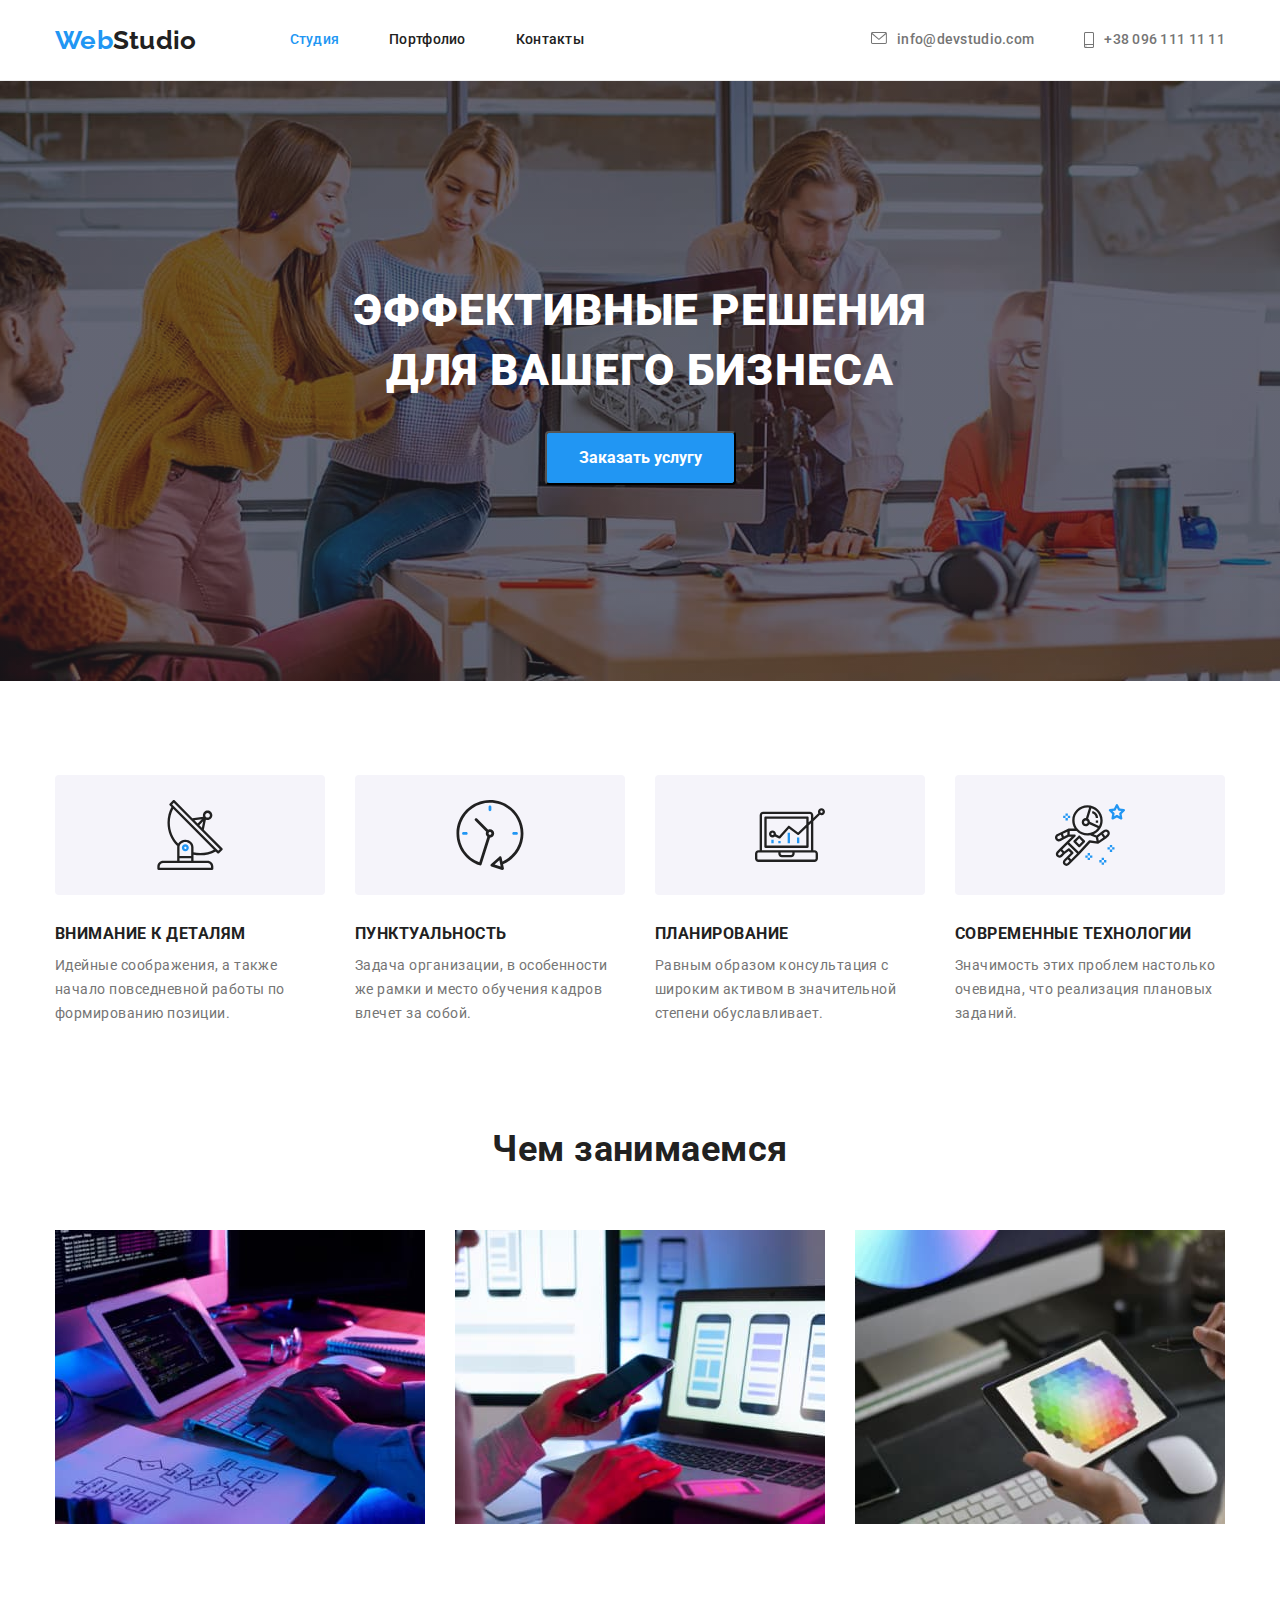
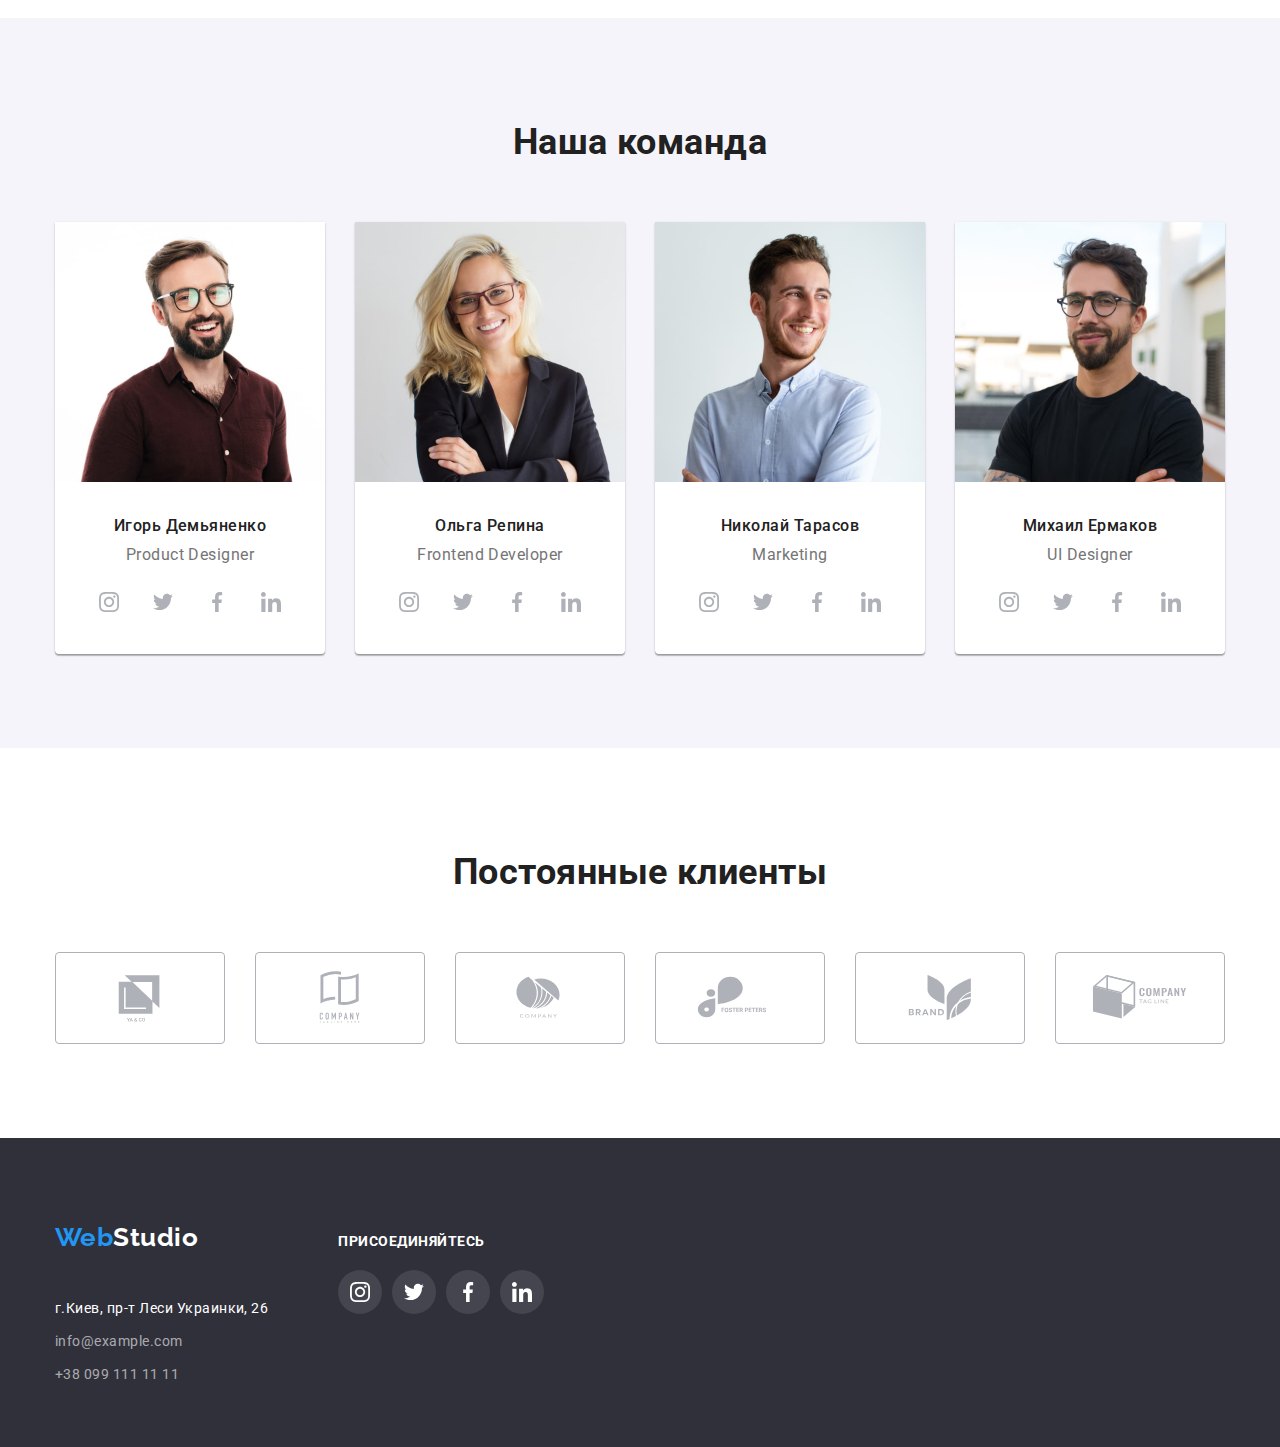
==== commit b4e1332c: "правки после проверки дз" ====
--- a/index.html
+++ b/index.html
@@ -147,57 +147,73 @@
                 />
                 <h3 class="team-person">Игорь Демьяненко</h3>
                 <p class="team-position">Product Designer</p>
-                <div class="socials">
-                  <a class="social-link link" href="">
+                <ul class="socials list">
+                  <li class="socials-item">
+                    <a class="social-link link" href="">
                     <svg class="social-icon" width="20px" height="20px">
                       <use href="./images/icons.svg#instagram"></use>
                     </svg>
+                    </a>
+                  </li>
+                  <li class="socials-item">
+                    <a class="social-link link" href="">
+                    <svg class="social-icon" width="20px" height="20px">
+                      <use href="./images/icons.svg#twitter"></use>
+                    </svg>
+                    </a>
+                  </li>
+                  <li class="socials-item">
+                    <a class="social-link link" href="">
+                    <svg class="social-icon" width="20px" height="20px">
+                      <use href="./images/icons.svg#facebook"></use>
+                    </svg>
                   </a>
-                  <a class="social-link link" href="">
-                    <svg class="social-icon" width="20px" height="20px">
-                      <use href="./images/icons.svg#twitter"></use>
-                    </svg>
-                  </a>
-                  <a class="social-link link" href="">
-                    <svg class="social-icon" width="20px" height="20px">
-                      <use href="./images/icons.svg#facebook"></use>
-                    </svg>
-                  </a>
-                  <a class="social-link link" href="">
+                  </li>
+                  <li class="socials-item">
+                    <a class="social-link link" href="">
                     <svg class="social-icon" width="20px" height="20px">
                       <use href="./images/icons.svg#linkedin"></use>
                     </svg>
-                  </a>
-                </div>
-              </div>
+                    </a>
+                  </li>                      
+                </ul>
+              </di>
             </li>
             <li class="team-item">
               <div class="team-container">
                 <img class="team-photo" src="./images/5.jpg" alt="Фото Ольги Репиной" width="270" />
                 <h3 class="team-person">Ольга Репина</h3>
                 <p class="team-position">Frontend Developer</p>
-                <div class="socials">
-                  <a class="social-link link" href="">
+                <ul class="socials list">
+                  <li class="socials-item">
+                    <a class="social-link link" href="">
                     <svg class="social-icon" width="20px" height="20px">
                       <use href="./images/icons.svg#instagram"></use>
                     </svg>
+                    </a>
+                  </li>
+                  <li class="socials-item">
+                    <a class="social-link link" href="">
+                    <svg class="social-icon" width="20px" height="20px">
+                      <use href="./images/icons.svg#twitter"></use>
+                    </svg>
+                    </a>
+                  </li>
+                  <li class="socials-item">
+                    <a class="social-link link" href="">
+                    <svg class="social-icon" width="20px" height="20px">
+                      <use href="./images/icons.svg#facebook"></use>
+                    </svg>
                   </a>
-                  <a class="social-link link" href="">
-                    <svg class="social-icon" width="20px" height="20px">
-                      <use href="./images/icons.svg#twitter"></use>
-                    </svg>
-                  </a>
-                  <a class="social-link link" href="">
-                    <svg class="social-icon" width="20px" height="20px">
-                      <use href="./images/icons.svg#facebook"></use>
-                    </svg>
-                  </a>
-                  <a class="social-link link" href="">
+                  </li>
+                  <li class="socials-item">
+                    <a class="social-link link" href="">
                     <svg class="social-icon" width="20px" height="20px">
                       <use href="./images/icons.svg#linkedin"></use>
                     </svg>
-                  </a>
-                </div>
+                    </a>
+                  </li>                      
+                </ul>
               </div>
             </li>
             <li class="team-item">
@@ -210,28 +226,36 @@
                 />
                 <h3 class="team-person">Николай Тарасов</h3>
                 <p class="team-position">Marketing</p>
-                <div class="socials">
-                  <a class="social-link link" href="">
+                <ul class="socials list">
+                  <li class="socials-item">
+                    <a class="social-link link" href="">
                     <svg class="social-icon" width="20px" height="20px">
                       <use href="./images/icons.svg#instagram"></use>
                     </svg>
+                    </a>
+                  </li>
+                  <li class="socials-item">
+                    <a class="social-link link" href="">
+                    <svg class="social-icon" width="20px" height="20px">
+                      <use href="./images/icons.svg#twitter"></use>
+                    </svg>
+                    </a>
+                  </li>
+                  <li class="socials-item">
+                    <a class="social-link link" href="">
+                    <svg class="social-icon" width="20px" height="20px">
+                      <use href="./images/icons.svg#facebook"></use>
+                    </svg>
                   </a>
-                  <a class="social-link link" href="">
-                    <svg class="social-icon" width="20px" height="20px">
-                      <use href="./images/icons.svg#twitter"></use>
-                    </svg>
-                  </a>
-                  <a class="social-link link" href="">
-                    <svg class="social-icon" width="20px" height="20px">
-                      <use href="./images/icons.svg#facebook"></use>
-                    </svg>
-                  </a>
-                  <a class="social-link link" href="">
+                  </li>
+                  <li class="socials-item">
+                    <a class="social-link link" href="">
                     <svg class="social-icon" width="20px" height="20px">
                       <use href="./images/icons.svg#linkedin"></use>
                     </svg>
-                  </a>
-                </div>
+                    </a>
+                  </li>                      
+                </ul>
               </div>
             </li>
             <li class="team-item">
@@ -244,28 +268,37 @@
                 />
                 <h3 class="team-person">Михаил Ермаков</h3>
                 <p class="team-position">UI Designer</p>
-                <div class="socials">
-                  <a class="social-link link" href="">
+                <ul class="socials list">
+                  <li class="socials-item">
+                    <a class="social-link link" href="">
                     <svg class="social-icon" width="20px" height="20px">
                       <use href="./images/icons.svg#instagram"></use>
                     </svg>
+                    </a>
+                  </li>
+                  <li class="socials-item">
+                    <a class="social-link link" href="">
+                    <svg class="social-icon" width="20px" height="20px">
+                      <use href="./images/icons.svg#twitter"></use>
+                    </svg>
+                    </a>
+                  </li>
+                  <li class="socials-item">
+                    <a class="social-link link" href="">
+                    <svg class="social-icon" width="20px" height="20px">
+                      <use href="./images/icons.svg#facebook"></use>
+                    </svg>
                   </a>
-                  <a class="social-link link" href="">
-                    <svg class="social-icon" width="20px" height="20px">
-                      <use href="./images/icons.svg#twitter"></use>
-                    </svg>
-                  </a>
-                  <a class="social-link link" href="">
-                    <svg class="social-icon" width="20px" height="20px">
-                      <use href="./images/icons.svg#facebook"></use>
-                    </svg>
-                  </a>
-                  <a class="social-link link" href="">
+                  </li>
+                  <li class="socials-item">
+                    <a class="social-link link" href="">
                     <svg class="social-icon" width="20px" height="20px">
                       <use href="./images/icons.svg#linkedin"></use>
                     </svg>
-                  </a>
-                </div>
+                    </a>
+                  </li>                      
+                </ul>
+              </div>
             </li>
           </ul>
         </div>
@@ -275,34 +308,46 @@
           <h2 class="clients-title">Постоянные клиенты</h2>
           <ul class="clients-list list">
             <li class="clients-item">
-              <svg class="clients-icon" width="106px" height="60px">
-                <use href="./images/icons.svg#logo1"></use>
-              </svg>
-            </li>
-            <li class="clients-item">
-              <svg class="clients-icon" width="106px" height="60px">
-                <use href="./images/icons.svg#logo2"></use>
-              </svg>
-            </li>
-            <li class="clients-item">
-              <svg class="clients-icon" width="106px" height="60px">
-                <use href="./images/icons.svg#logo3"></use>
-              </svg>
-            </li>
-            <li class="clients-item">
-              <svg class="clients-icon" width="106px" height="60px">
-                <use href="./images/icons.svg#logo4"></use>
-              </svg>
-            </li>
-            <li class="clients-item">
-              <svg class="clients-icon" width="106px" height="60px">
-                <use href="./images/icons.svg#logo5"></use>
-              </svg>
-            </li>
-            <li class="clients-item">
-              <svg class="clients-icon" width="106px" height="60px">
-                <use href="./images/icons.svg#logo6"></use>
-              </svg>
+              <a href="" class="link">
+                <svg class="clients-icon" width="106px" height="60px">
+                  <use href="./images/icons.svg#logo1"></use>
+                </svg>
+              </a>
+            </li>
+            <li class="clients-item">
+              <a href="" class="link">
+                <svg class="clients-icon" width="106px" height="60px">
+                  <use href="./images/icons.svg#logo2"></use>
+                </svg>
+              </a>
+            </li>
+            <li class="clients-item">
+              <a href="" class="link">
+                <svg class="clients-icon" width="106px" height="60px">
+                  <use href="./images/icons.svg#logo3"></use>
+                </svg>
+              </a>
+            </li>
+            <li class="clients-item">
+              <a href="" class="link">
+                <svg class="clients-icon" width="106px" height="60px">
+                  <use href="./images/icons.svg#logo4"></use>
+                </svg>
+              </a>
+            </li>
+            <li class="clients-item">
+              <a href="" class="link">
+                <svg class="clients-icon" width="106px" height="60px">
+                  <use href="./images/icons.svg#logo5"></use>
+                </svg>
+              </a>
+            </li>
+            <li class="clients-item">
+              <a href="" class="link">
+                <svg class="clients-icon" width="106px" height="60px">
+                  <use href="./images/icons.svg#logo6"></use>
+                </svg>
+              </a>
             </li>
           </ul>
         </div>
@@ -312,43 +357,53 @@
     <footer class="footer">
       <div class="container">
         <div class="address-container">
-         <a class="logo link" href="./index.html"
-          ><span class="logo-web">Web</span><span class="logo-footer">Studio</span></a
-        >
-        <address class="address">
-          <p class="location">г.Киев, пр-т Леси Украинки, 26</p>
-          <ul class="list">
-            <li>
-              <a class="footer-mail link" href="maialto:info@example.com">info@example.com</a>
-            </li>
-            <li><a class="footer-telephone link" href="tel:+380991111111">+38 099 111 11 11</a></li>
-          </ul>
-        </address>
+          <a class="logo link" href="./index.html"
+            ><span class="logo-web">Web</span><span class="logo-footer">Studio</span></a
+          >
+          <address class="address">
+            <p class="location">г.Киев, пр-т Леси Украинки, 26</p>
+            <ul class="list">
+              <li>
+                <a class="footer-mail link" href="maialto:info@example.com">info@example.com</a>
+              </li>
+              <li>
+                <a class="footer-telephone link" href="tel:+380991111111">+38 099 111 11 11</a>
+              </li>
+            </ul>
+          </address>
         </div>
         <div class="join">
-          <h2 class="join-title">присоединяйтесь</h2>
-            <div class="socials">
-            <a class="social-link link" href="">
-              <svg class="social-icon" width="20px" height="20px">
-                <use href="./images/icons.svg#instagram"></use>
-              </svg>
-            </a>
-            <a class="social-link link" href="">
-              <svg class="social-icon" width="20px" height="20px">
-                <use href="./images/icons.svg#twitter"></use>
-              </svg>
-            </a>
-            <a class="social-link link" href="">
-              <svg class="social-icon" width="20px" height="20px">
-                <use href="./images/icons.svg#facebook"></use>
-              </svg>
-            </a>
-            <a class="social-link link" href="">
-              <svg class="social-icon" width="20px" height="20px">
-                <use href="./images/icons.svg#linkedin"></use>
-              </svg>
-            </a>
-          </div>
+          <strong class="join-title">присоединяйтесь</strong>
+            <ul class="socials list">
+              <li class="socials-item">
+                <a class="social-link link" href="">
+                <svg class="social-icon" width="20px" height="20px">
+                  <use href="./images/icons.svg#instagram"></use>
+                </svg>
+                </a>
+              </li>
+              <li class="socials-item">
+                <a class="social-link link" href="">
+                <svg class="social-icon" width="20px" height="20px">
+                  <use href="./images/icons.svg#twitter"></use>
+                </svg>
+                </a>
+              </li>
+              <li class="socials-item">
+                <a class="social-link link" href="">
+                <svg class="social-icon" width="20px" height="20px">
+                  <use href="./images/icons.svg#facebook"></use>
+                </svg>
+              </a>
+              </li>
+              <li class="socials-item">
+                <a class="social-link link" href="">
+                <svg class="social-icon" width="20px" height="20px">
+                  <use href="./images/icons.svg#linkedin"></use>
+                </svg>
+                </a>
+              </li>                      
+            </ul>
         </div>
       </div>
     </footer>
--- a/css/styles.css
+++ b/css/styles.css
@@ -54,10 +54,13 @@
 }
 .social-link {
   display: flex;
-  padding: 12px;
+  width: 44px;
+  height: 44px;
+  justify-content: center;
+  align-items: center;
   border-radius: 50%;
 }
-.social-link:not(:last-child) {
+.socials-item:not(:last-child) {
   margin-right: 10px;
 }
 
@@ -77,7 +80,6 @@
 
 /* оформление шапки */
 .header {
-  align-items: center;
   border-bottom: 1px solid var(--header-border-color);
   font-weight: 500;
   font-size: 14px;
@@ -89,12 +91,12 @@
   display: flex;
   align-items: center;
 }
-
 .header .logo {
   display: block;
   margin-right: 93px;
 }
 .logo {
+  padding: 24px 0;
   color: var(--primary-text-color);
   font-family: "Raleway", sans-serif;
   font-weight: 700;
@@ -188,7 +190,7 @@
   color: var(--footer-text-color);
 }
 
-.footer li:not(:last-child) {
+.address li:not(:last-child) {
   margin-bottom: 9px;
 }
 
@@ -205,6 +207,7 @@
 }
 
 .join-title {
+  display: block;
   margin-bottom: 20px;
   color: var(--footer-text-color);
   font-size: 14px;
@@ -229,6 +232,7 @@
 }
 
 .overlay {
+  margin: 0 auto;
   max-width: 1600px;
   height: 600px;
   background-image: linear-gradient(to top, var(--hero-overlay-color), var(--hero-overlay-color)),
@@ -273,7 +277,11 @@
 }
 
 .about-icon-wrap {
-  padding: 25px 100px;
+  display: flex;
+  width: 270px;
+  height: 120px;
+  justify-content: center;
+  align-items: center;
   background-color: var(--nav-button-backgroud-color);
   border-radius: 4px;
   margin-bottom: 30px;
@@ -368,17 +376,21 @@
   display: flex;
   justify-content: space-between;
 }
-.clients-item {
-  display: flex;
-  padding: 16px 32px;
+
+.clients .link {
+  display: flex;
+  width: 170px;
+  height: 92px;
+  justify-content: center;
+  align-items: center;
   border: 1px solid var(--svg-links-color);
   border-radius: 4px;
   fill: var(--svg-links-color);
 }
-.clients-item:hover,
-.clients-item:focus {
+.clients .link:hover,
+.clients .link:focus {
   border-color: var(--action-color);
-  transform: translate(-0.5 2.5);
+  fill: var(--action-color);
 }
 
 /* оформление портфолио */
@@ -453,6 +465,7 @@
 }
 
 .projects-title {
+  color: var(--primary-text-color);
   font-size: 18px;
   line-height: 2;
   letter-spacing: 0.06em;
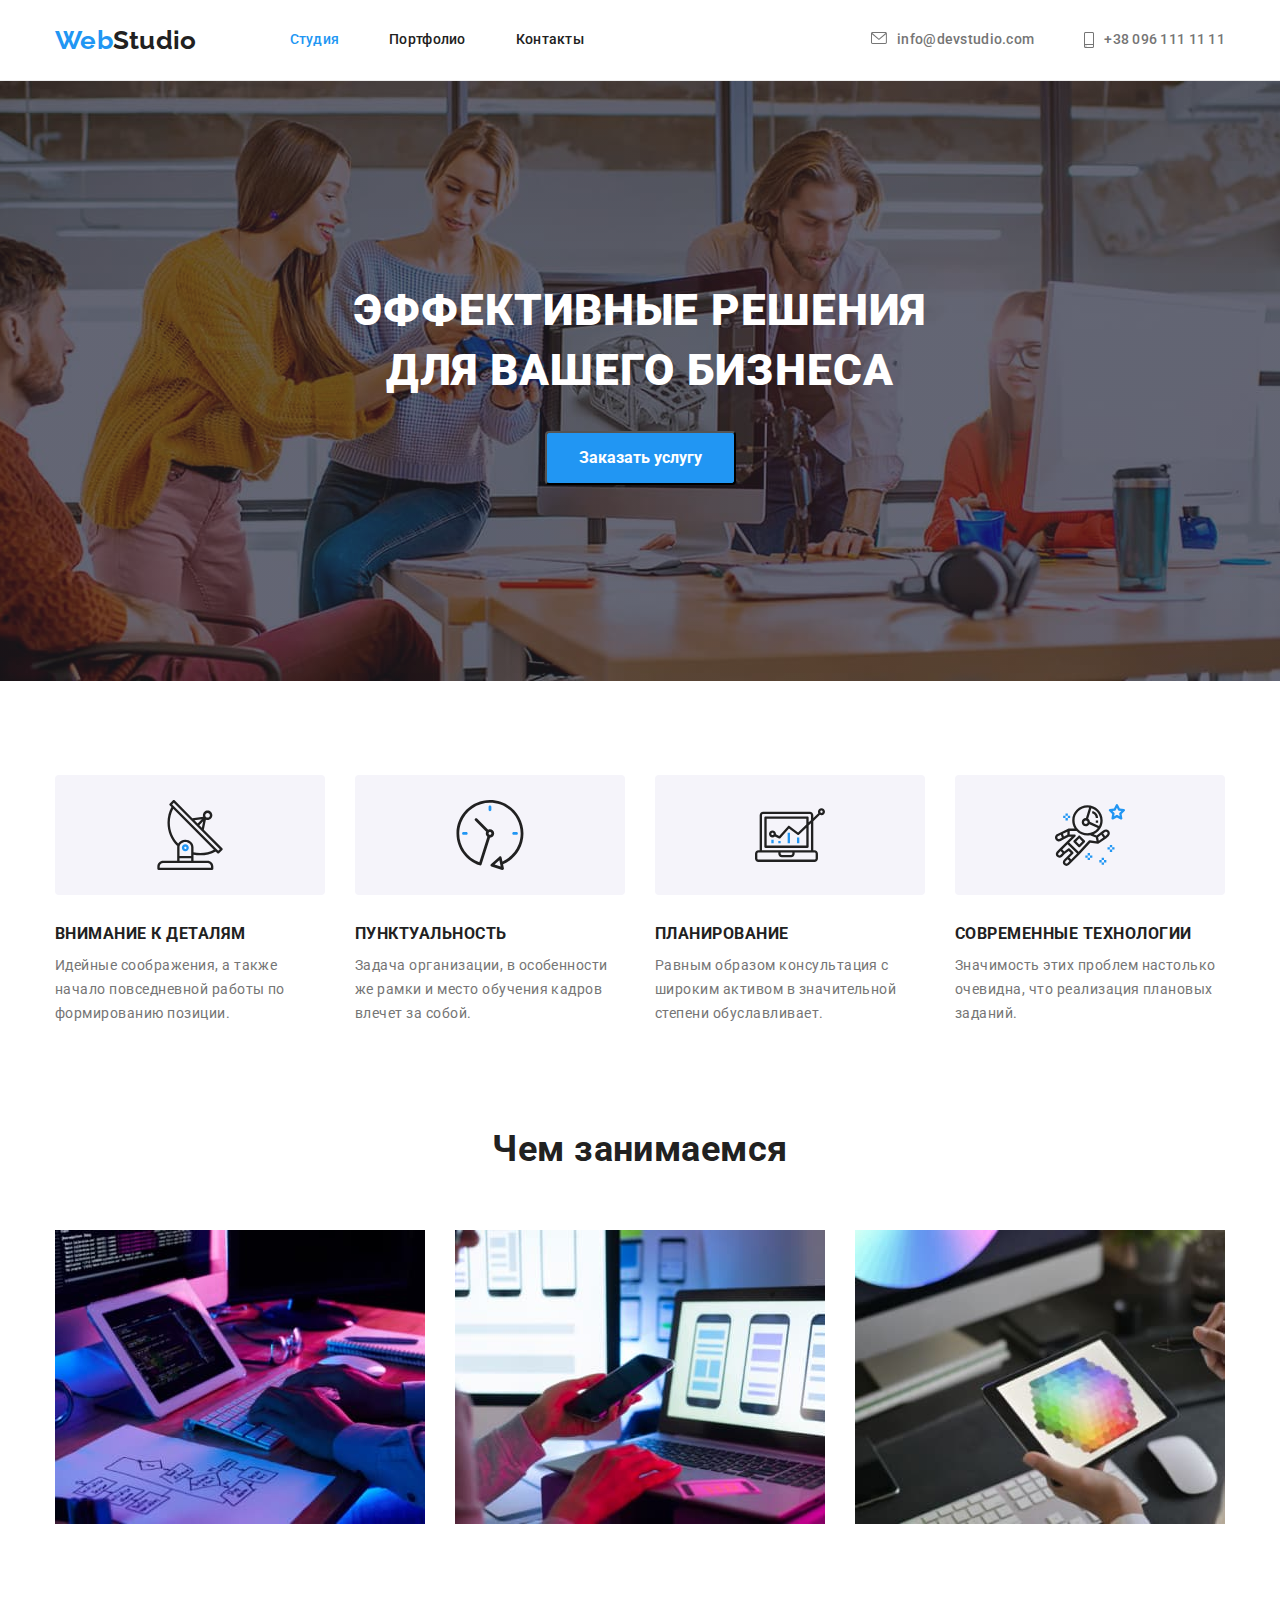
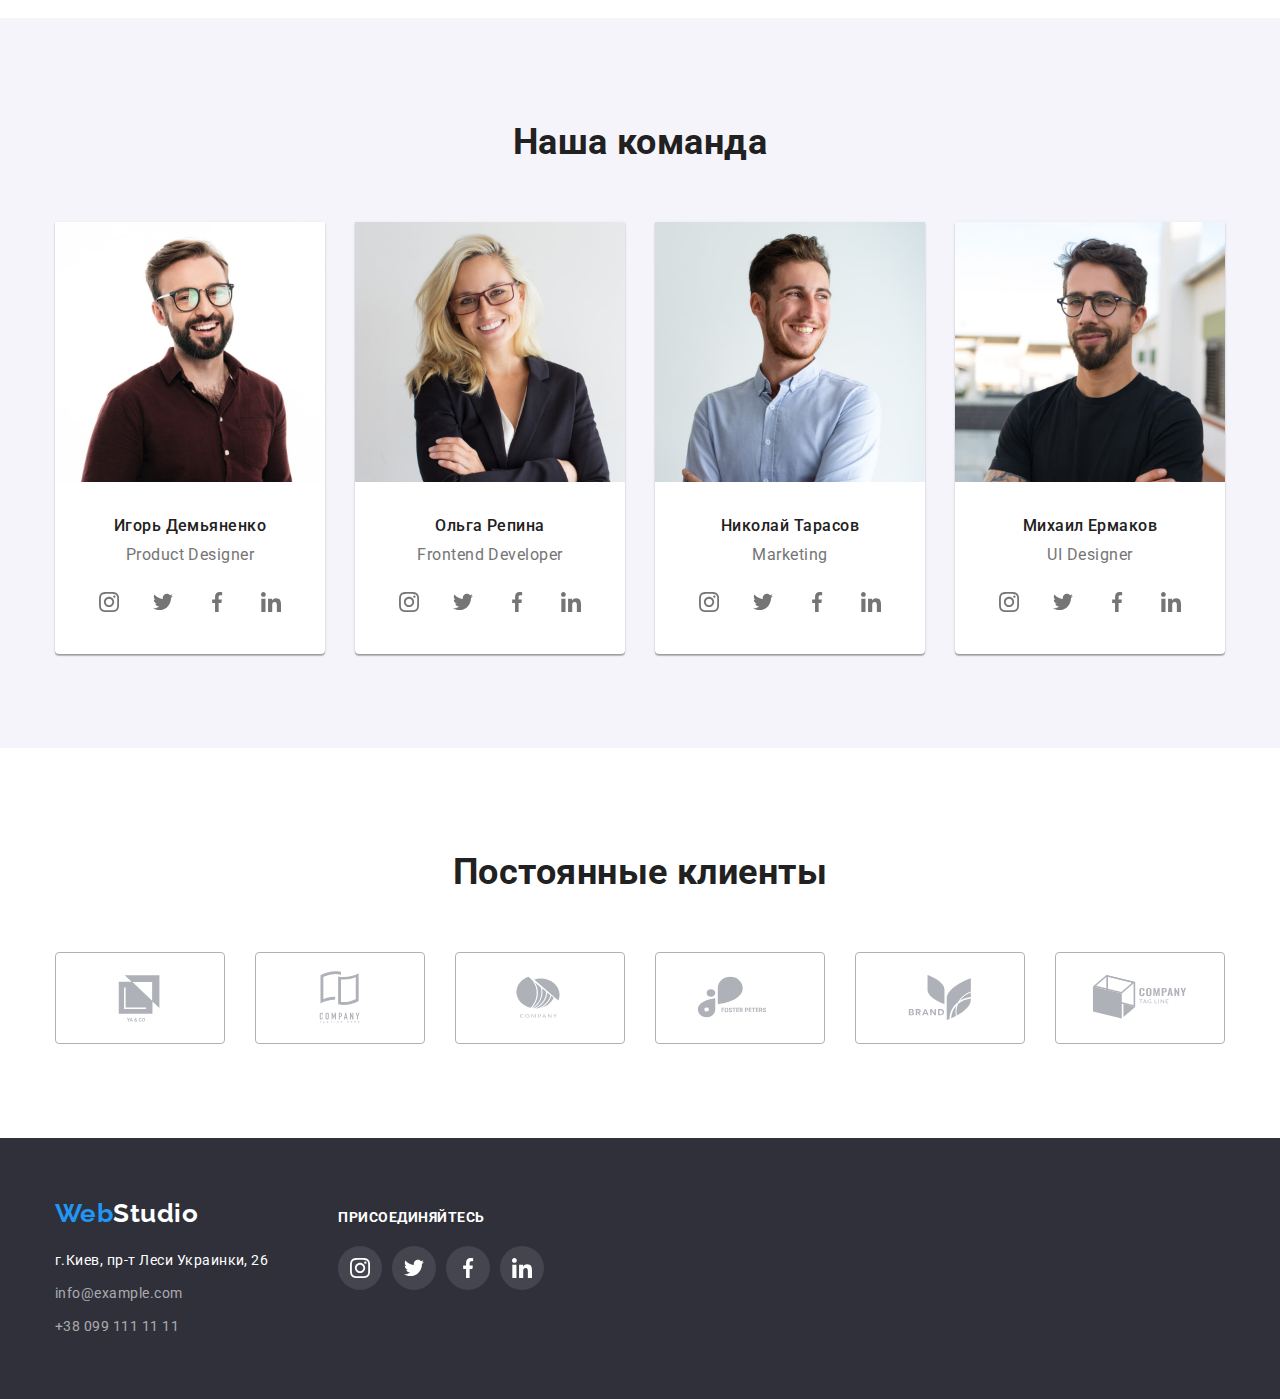
==== commit 4ad92965: "вроде понял суть currentColor" ====
--- a/index.html
+++ b/index.html
@@ -303,6 +303,7 @@
           </ul>
         </div>
       </section>
+      <!-- Клиенты -->
       <section class="clients">
         <div class="container">
           <h2 class="clients-title">Постоянные клиенты</h2>
--- a/css/styles.css
+++ b/css/styles.css
@@ -63,6 +63,9 @@
 .socials-item:not(:last-child) {
   margin-right: 10px;
 }
+.social-icon {
+  fill: currentColor;
+}
 
 body {
   color: var(--primary-text-color);
@@ -93,10 +96,10 @@
 }
 .header .logo {
   display: block;
+  padding: 24px 0;
   margin-right: 93px;
 }
 .logo {
-  padding: 24px 0;
   color: var(--primary-text-color);
   font-family: "Raleway", sans-serif;
   font-weight: 700;
@@ -134,7 +137,6 @@
   display: flex;
   padding: 32px 0;
   color: var(--secondary-text-color);
-  fill: var(--secondary-text-color);
 }
 
 .header-mail:hover,
@@ -142,10 +144,10 @@
 .header-mail:focus,
 .header-telephone:focus {
   color: var(--action-color);
-  fill: var(--action-color);
 }
 .mail-icon,
 .phone-icon {
+  fill: currentColor;
   margin-right: 10px;
 }
 
@@ -216,7 +218,7 @@
 }
 .join .link {
   border-radius: 50%;
-  fill: var(--primary-background-color);
+  color: var(--primary-background-color);
   background-color: var(--footer-link-color);
 }
 .join .link:hover,
@@ -354,13 +356,13 @@
 }
 
 .team .social-link {
-  fill: var(--svg-links-color);
+  color: var(--secondary-text-color);
 }
 
 .team .link:hover,
 .team .link:focus {
+  color: var(--primary-background-color);
   background-color: var(--action-color);
-  fill: var(--primary-background-color);
 }
 
 .clients {
@@ -385,12 +387,16 @@
   align-items: center;
   border: 1px solid var(--svg-links-color);
   border-radius: 4px;
-  fill: var(--svg-links-color);
+  color: var(--svg-links-color);
 }
 .clients .link:hover,
 .clients .link:focus {
   border-color: var(--action-color);
-  fill: var(--action-color);
+  color: var(--action-color);
+}
+
+.clients-icon {
+  fill: currentColor;
 }
 
 /* оформление портфолио */
